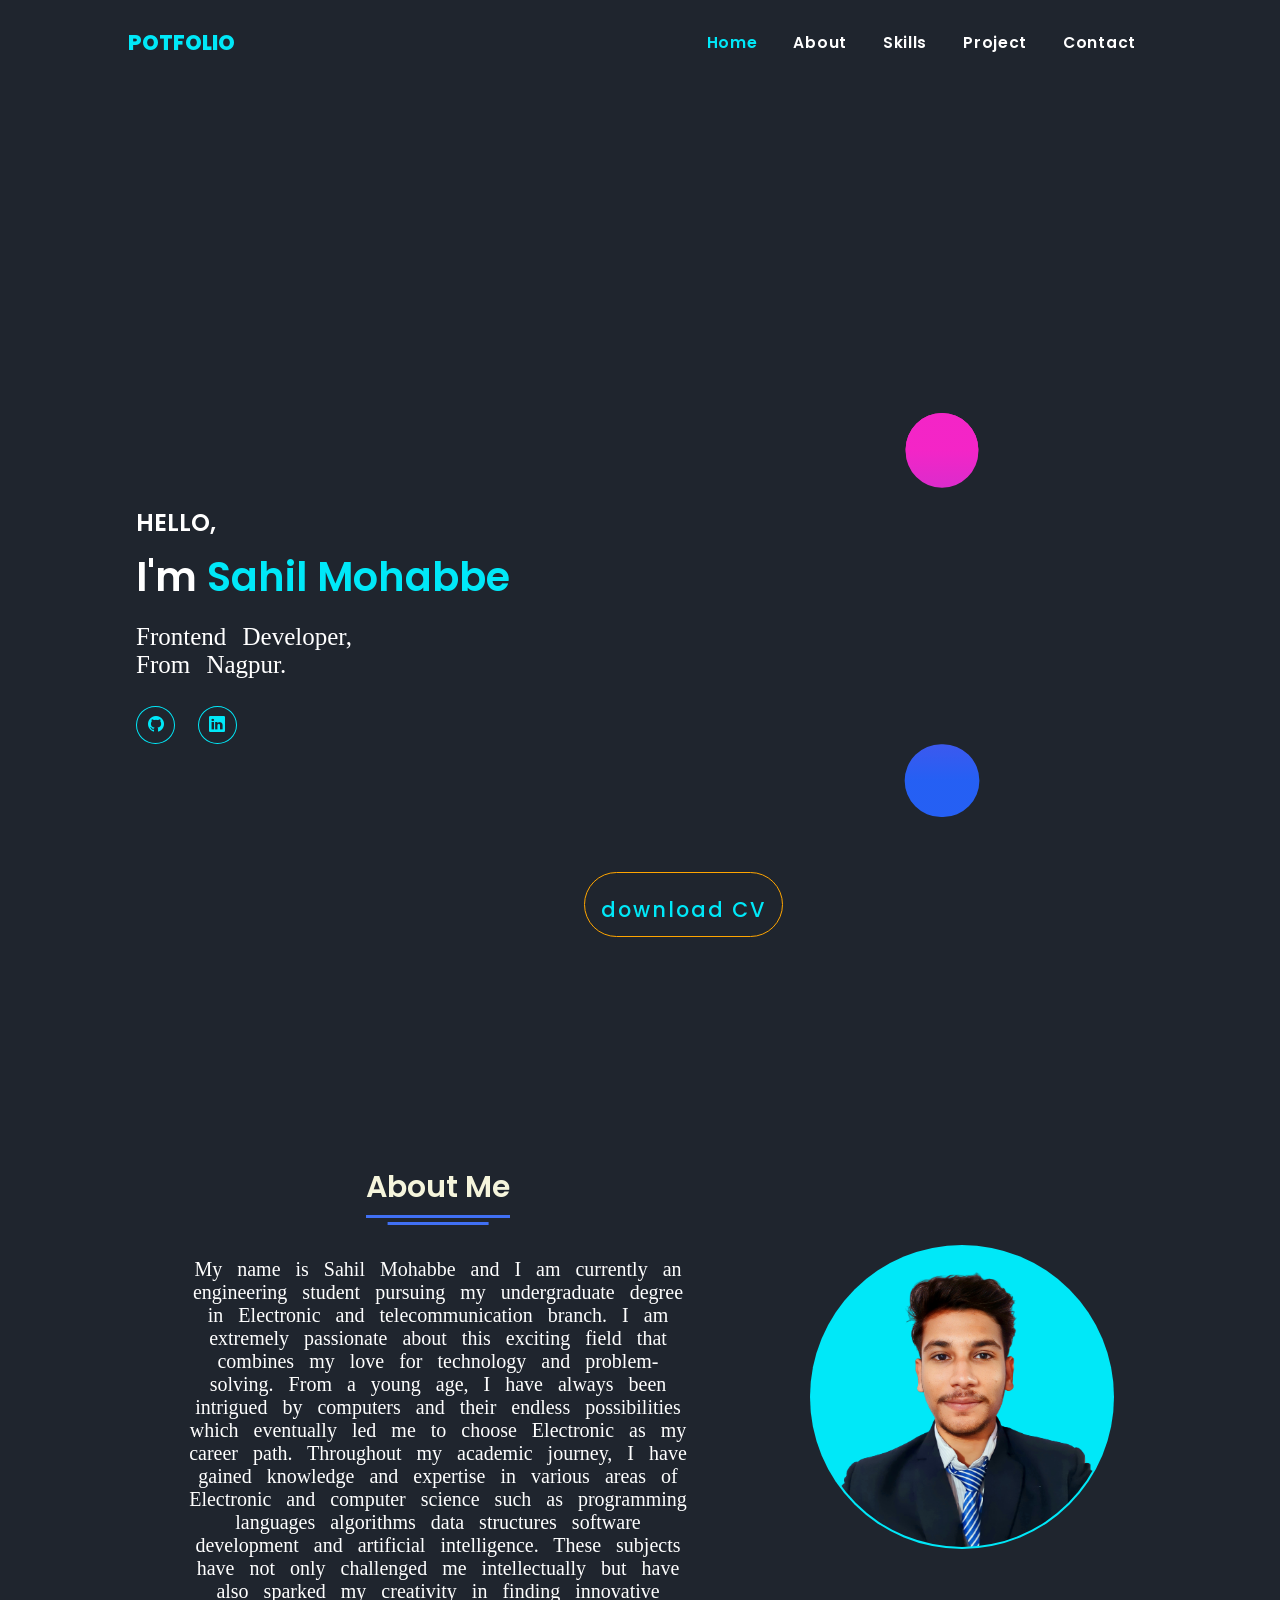
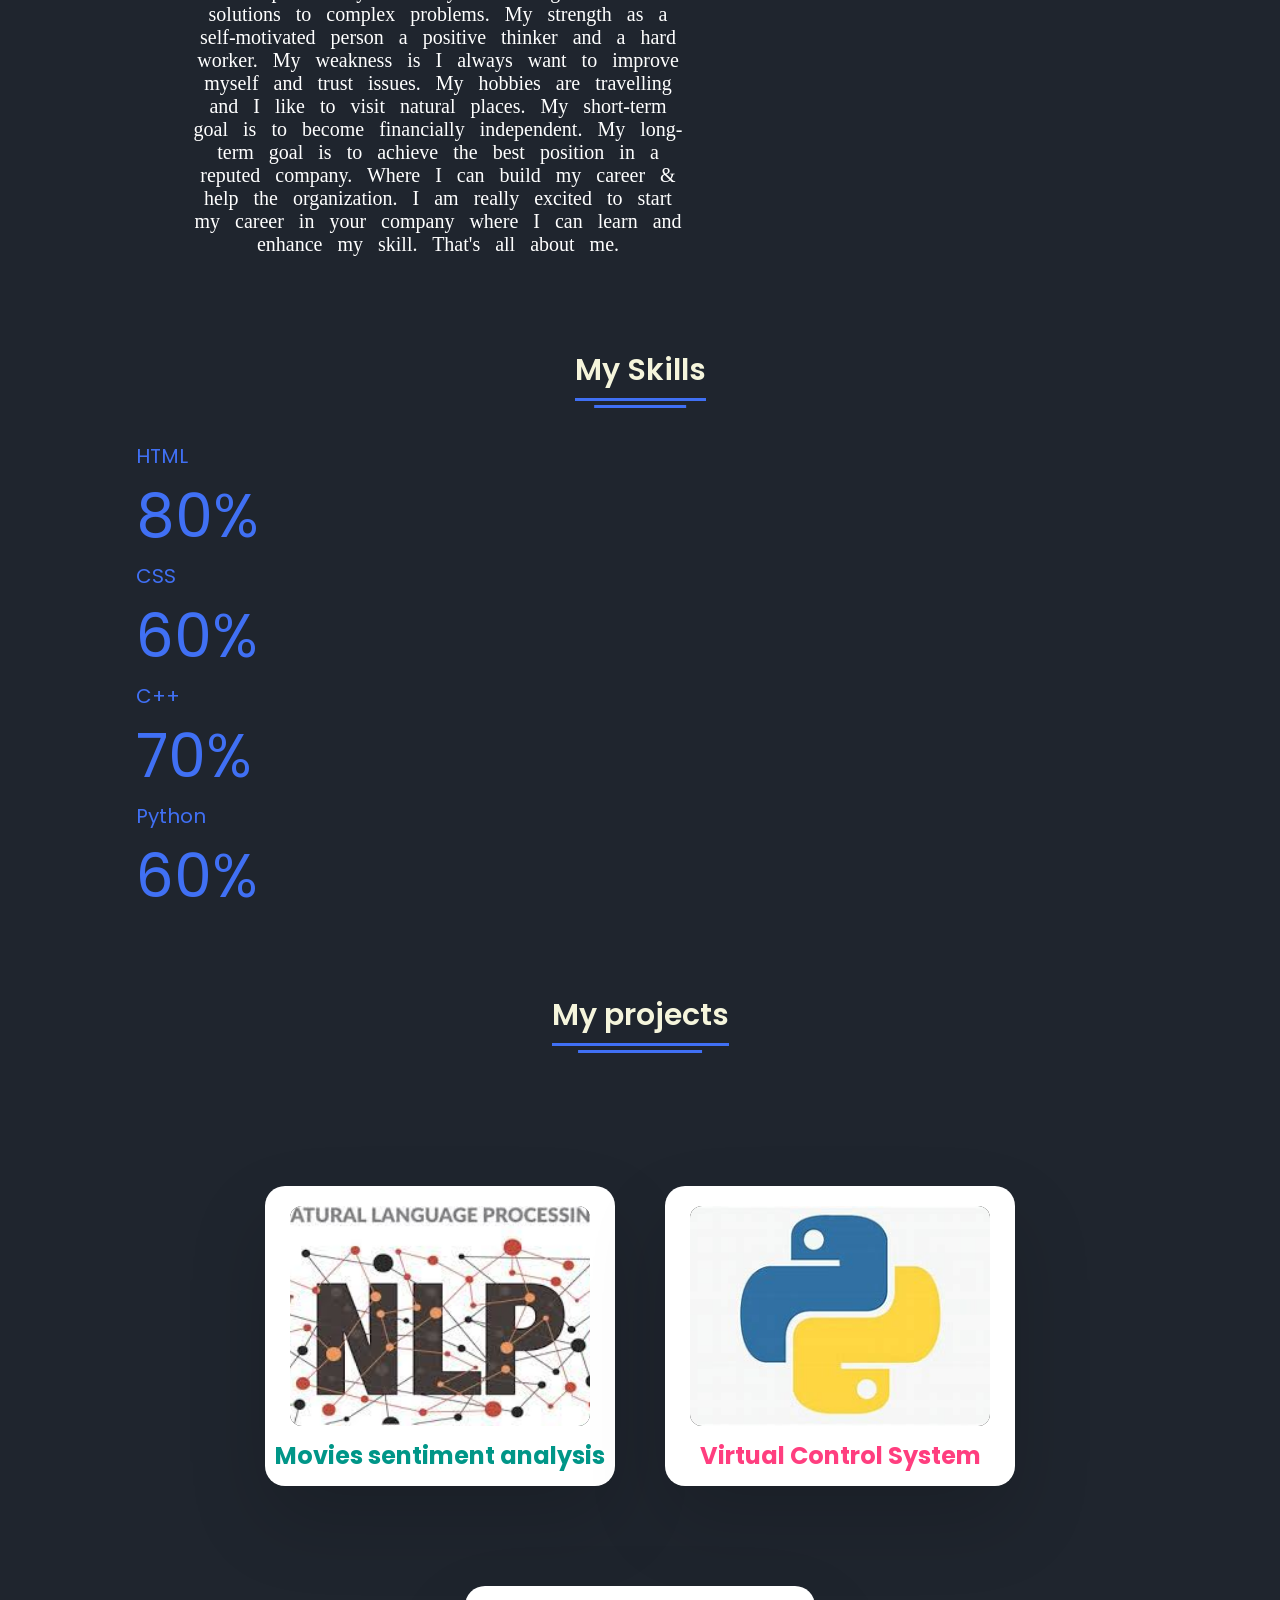
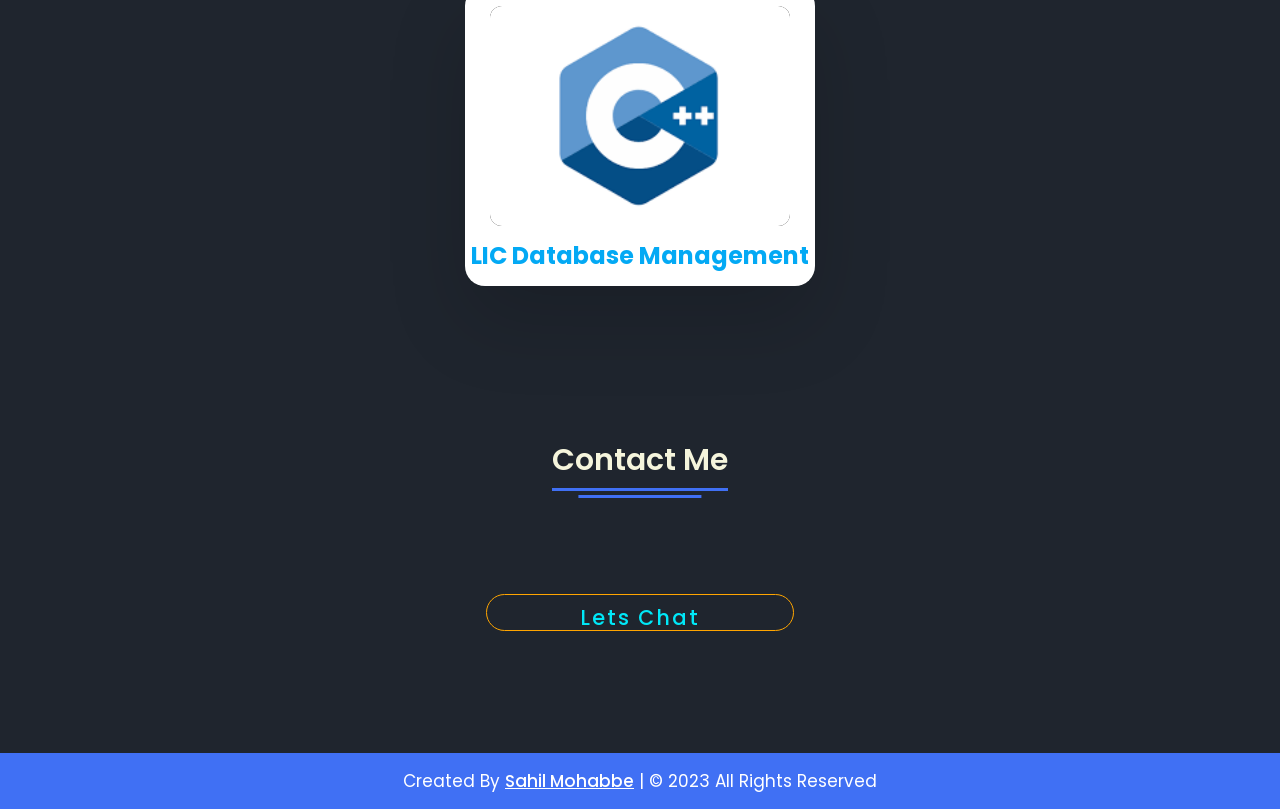
==== index.html @ a2e6f4e0 "Update index.html" ====
<!---Log-in-->
<!DOCTYPE html>
<html lang="en">

<head>
    <meta charset="UTF-8">
    <meta http-equiv="X-UA-Compatible" content="IE=edge">
    <meta name="viewport" content="width=device-width, initial-scale=1.0">
    <link rel="stylesheet" href="https://cdn.jsdelivr.net/npm/bootstrap-icons@1.10.5/font/bootstrap-icons.css">
    <title>Portfolio</title>
    <style>
	    :root{
        scroll-behavior: smooth;
        
      }
        * {
            margin: 0;
            padding: 0;
            
        }

        body {
            /* font-family: 'Josefin Sans', sans-serif; */
            font-family: 'Poppins', sans-serif;
            max-height: 100vh;
            background-color: #1F252E;
            
        }

        /*nav */
        header {
            padding: 1.7rem 1rem;
            background-color: #fff;
            display: flex;
            justify-content: space-between;
            max-width: 80%;
            margin: auto;
            align-items: center;
            background-color: transparent;
        }

        .logo {
            font-size: 1.3rem;
            font-weight: 800;
        }

        .logo a {
            color: #fff;
            text-decoration: none;
        }

        nav a {
            color: #fff;
            text-decoration: none;
            font-size: .97rem;
            font-weight: 600;
            letter-spacing: .7px;
            padding: 1rem;
            padding: 0.4rem 1rem;
        }

        nav a.active,
        nav a:hover {
            color: #00E8F8;
            border-radius: 1rem;
            transition: all.3s ease-in-out;
        }

        #click {
            display: none;
        }

        .menu i {
            color: #00E8F8;
        }

        .menu {
            display: none;
        }

        /* Nav */

        section {
            margin: 2rem 8.5rem;
            ;
        }

        .main {
            display: flex;
            flex-wrap: wrap;
            justify-content: space-between;
            align-items: center;
            margin: 5rem auto;
        }

        .main h1 {
            font-size: 2.5rem;
            font-weight: 600;
            color: #fff;
            /* animation: check 1s ease forwards;
            animation-delay: .1s; */
        }

        .main p {
            margin-top: 1rem;
            font-size: .98rem;
            color: #fff;
        }

        .social {
            display: flex;
            flex-wrap: wrap;
            gap: 1.4rem;
            margin-top: 1.7rem;
        }

        .social a {
            color: #00E8F8;
            font-size: 1rem;
            border: 1.6px solid #00E8F8;
            border-radius: 50%;
            padding: .35rem;
            text-align: center;
            width: 26px;
        }

        .social a:hover {
            color: #1F252E;
            background-color: #00E8F8;
            box-shadow: 0 0 20px #00E8F8;
            transition: all .3s ease-in-out;
        }

        .main h1 span:nth-child(1) {
            font-size: 1.5rem;
        }

        .main h1 span:nth-child(2) {
            color: #00E8F8;
        }

        .Animation {
          background: var(--bg);
	        color: var(--fg);
	        font: 1em/1.5 sans-serif;
	        height: 100vh;
	        display: grid;
	        place-items: center;
            

        }
        .pl {
	        display: block;
	        width: 25.25em;
	        height: 25.25em;
        }
        .pl__ring, .pl__ball {
	        animation: ring 4s ease-out infinite;
        }
        .pl__ball {
	          animation-name:ball;
        }

/* Dark theme  */
        @media (prefers-color-scheme: dark) {
	        :root {
		        --bg: hsl(var(--hue),10%,10%);
		        --fg: hsl(var(--hue),10%,90%);
	         }
        }

      /* Animation */
    @keyframes ring {
    	from {
		    stroke-dasharray: 0 257 0 0 1 0 0 258;
	    }
	    25% {
		    stroke-dasharray: 0 0 0 0 257 0 258 0;
	    }
	    50%, to {
		    stroke-dasharray: 0 0 0 0 0 515 0 0;
	    }
    }
      @keyframes ball {
	      from, 50% {
		    animation-timing-function: ease-in;
		    stroke-dashoffset: 1;
	    }
	    64% {
		    animation-timing-function: ease-in;
		    stroke-dashoffset: -109;
	  }
	    78% {
		    animation-timing-function: ease-in;
		    stroke-dashoffset: -145;
	  }
	   92% {
		    animation-timing-function: ease-in;
		    stroke-dashoffset: -157;
	  }
	    57%, 71%, 85%, 99%, to {
		    animation-timing-function: ease-out;
	  	  stroke-dashoffset: -163;
	    }
    }

        /* @keyframes check {
            0% {
                transform: translateY(-100px);
                opacity: 0;
            }

            100% {
                transform: translateY(0);
                opacity: 1;
            }
        } */
        .download{
           /* background-color: #00E8F8;*/
            padding: 16px;
            text-decoration: none;
            border:  orange 1px solid;
            border-radius: 35px;
            letter-spacing: 2px;
            color: rgb(200, 156, 156);
            position: absolute;
            margin: 10% 35%;
            overflow: hidden;
            transition: 0.5s;
        }
        .download a{
          font-size: 1.3rem;
          position: relative;
          top: 5px;
          display: inline-block;
          /*padding: 12px 25px;*/
          text-decoration: none;
          color: #00E8F8;
          /*background: var(--clr);*/
          /*color: linear-gradient(to right, red, orange);*/

          font-weight: 500;
        }
        .download a:hover{
           /* background-color: rgb(37, 94, 227);
            /*border:#8f3939 15px solid;
            border-radius: 35px;*/
            color: beige;
        }

        @media only screen and (max-width:480px) {
            .menu {
                display: block;
                font-size: 1.5rem;
                font-weight: bold;
                color: #244D61;
            }

            header {
                padding: 0.7rem 1rem;
                align-items: center;
                max-width: 100%;
            }

            nav {
                position: absolute;
                display: grid;
                top: 75px;
                text-align: center;
                background-color: #1F252E;
                left: -100%;
                z-index: 1;
                width: 100%;
            }

            #click:checked~nav {
                left: 0%;
                transition: all 0.3s ease;
            }

            section {
                margin: 1rem 1.5rem;
            }


        }

        /*About*/
    
           body {
            /* font-family: 'Josefin Sans', sans-serif; */
              font-family: 'Poppins', sans-serif;
             max-height: 100vh;
             background-color: #1F252E;
         }
           h1 {
            font-size: 2.5rem;
            font-weight: 600;
            color: #fff;
            /* animation: check 1s ease forwards;
            animation-delay: .1s; */
        }
       p {
            margin-top: 1rem;
            font-size: 20px;
            font-family: Georgia, 'Times New Roman', Times, serif;
            color: #fff;
            word-spacing: 10px;
            
        }
    #about .container{
        display: flex;
        flex-wrap: wrap;
        justify-content:space-around;
        /*align-items: center;*/
        margin: rem auto;
        flex-direction: row;
    }
    #about .rightcontainer{
      margin-top: 100px;
      
      /*width: 650px;
      height: 520px;*/
      align-items: center;
      justify-content: center;

    }
    #about .images {
            height: 300px;
            width: 300px;
            border-radius: 210px;
            /*border: 10px solid rgb(182, 208, 216); background: linear-gradient(*/
            background:#00E8F8;
            padding: 2px;
            align-items: center;
            justify-content: center;
            margin-left: 40px;

        }
        #about .images img {
            height: 100%;
            width: 100%;
            object-fit: cover;
            border-radius: 50%;
           /* filter:drop-shadow(10px 10px 20px grey);/*/

        }
        #about .leftcontainer{
        width: 50%;
        margin: 20px;
        justify-content:center;
        align-items: center;
        text-align: center;
        
        
        
      }
    
      

        
      
      /*for title headings*/
      section .title{
        display: flex;
         justify-content: center;
        margin-bottom: 40px;
      }
    section .title h1{
      color: #0E2431;
      font-size: 30px;
      font-weight: 600;
      position: relative;
      padding-bottom: 8px;
      color: beige;
  }
    section .title h1::before,
      section .title h1::after{
        content: '';
        position: absolute;
        height: 3px;
        width: 100%;
        background: #4070f4;
        left: 0;
       bottom: 0;
}
    section .title h1::after{
        bottom: -7px;
        width: 70%;
        left: 50%;
        transform: translateX(-50%);
}
    .skills{
        background: #1F252E;
    }
    .skills .content{
      padding: 40px 0;
      }
    .skills .skills-details{
      display: flex;
      justify-content: space-between;
      align-items: center;
    }
    .skills-details .text{
      width: 50%;
  }
    .skills-details p{
      color: #0E2431;
      text-align: justify;
    }
    .skills .skills-details .experience{
      display: flex;
      align-items: center;
      margin: 0 10px;
    }
    .skills-details .experience .num{
      color: #0E2431;
      font-size: 80px;
    }
    .skills-details .experience .exp{
      color: #0E2431;
      margin-left: 20px;
      font-size: 18px;
      font-weight: 500;
      margin: 0 6px;
    }
    .skills-details .boxes{
      width: 45%;
      display: flex;
      flex-wrap: wrap;
      justify-content: space-between;
  }
    .skills-details .box{
      /*width: calc(100% / 2 - 20px);
      margin: 20px 0;*/
    }
    .skills-details .boxes .topic{
      font-size: 20px;
      color: #4070f4;
  }
    .skills-details .boxes .per{
      font-size: 60px;
      color: #4070f4;
    }
    .skills .boxe{
        width: 150px;
       height: 150px;
       background-color: aqua;
       border: solid;
    /*border-radius: 50%;*/
    }
/*projects*/
/* Projects*/

    .projects .container {
      position: relative;
      display: flex;
      justify-content: center;
      align-items: center;
      flex-wrap: wrap;
      gap: 100px 50px;
      padding: 100px 50px;
  }

    .projects .container .card {
      position: relative;
      display: flex;
      justify-content: center;
      align-items: flex-start;
      width: 350px;
      max-width: 100%;
      height: 300px;
      background: white;
      border-radius: 20px;
      transition: 0.5s;
      box-shadow: 0 35px 80px rgba(0, 0, 0, 0.15);
}

    .projects .container .card:hover {
       height: 400px;
}

    .projects .container .card .img-box {
      position: absolute;
      top: 20px;
      width: 300px;
      height: 220px;
      background: #000000;
      border-radius: 12px;
      overflow: hidden;
      transition: 0.5s;
  }

    .projects .container .card:hover .img-box {
        top: -100px;
        scale: 0.75;
         box-shadow: 0 15px 45px rgba(0, 0, 0, 0.2);
    }

    .projects .container .card .img-box img {
      position: absolute;
      top: 0;
      left: 0;
      width: 100%;
      height: 100%;
      object-fit: cover;
  }

    .projects .container .card .content {
      position: absolute;
      top: 252px;
      width: 100%;
      height: 35px;
      padding: 0 30px;
      text-align: center;
      overflow: hidden;
      transition: 0.5s;
    }

    .projects .container .card:hover .content {
      top: 130px;
      height: 250px;
    }

    .projects .container .card .content h2 {
      font-size: 1.5rem;
      font-weight: 700;
      color: var(--clr);
    }

    .projects .container .card .content p {
      color: #333;
    }

    .projects .container .card .content a {
      position: relative;
      top: 15px;
      display: inline-block;
      padding: 12px 25px;
      text-decoration: none;
      background: var(--clr);
      color: white;
      font-weight: 500;
      }

    .projects .container .card .content a:hover {
      opacity: 0.8;
      background-color: #000000;
      color: aqua;
      }

    @media (max-width: 480px) {
      .projects .container .card {
        width: 230px;
        border-radius: 15px;
        }

    .projects .container .card .img-box {
        width: 185px;
        border-radius: 10px;
    }

    .projects .container .card .content p {
        font-size: 0.8rem;
    }

    .projects .container .card .content a {
        font-size: 0.9rem;
    }
}
/*contact*/
    .contact .content {
      margin: 0 auto;
     padding: 20px 0;
  
    }
    .chat{
           padding: 2px;
            text-decoration: none;
            border:  orange 1px solid;
            border-radius: 45px;
            letter-spacing: 2px;
            color: rgb(200, 156, 156);
            position: relative;
            margin: 10% 35%;
            overflow: hidden;
            transition: 0.5s;
          }
          .chat a{
          font-size: 1.3rem;
          position: relative;
          top: 5px;
          display: inline-block;
          /*padding: 12px 25px;*/
          text-decoration: none;
          color: #00E8F8;
          /*background: var(--clr);*/
          /*color: linear-gradient(to right, red, orange);*/

          font-weight: 500;
        }
        .chat a:hover{
           /* background-color: rgb(37, 94, 227);
            /*border:#8f3939 15px solid;
            border-radius: 35px;*/
            color: beige;
        }
    .contact {
       width: 80%;
       text-align: center;
       margin: auto;
  
      }
/*footer*/
    footer{
      background: #4070f4;
      padding: 15px 0;
      text-align: center;
      font-family: 'Poppins', sans-serif;
      }
    footer  span{
     font-size: 17px;
     font-weight: 400;
     color: #fff;
      }
    footer  span a{
      font-weight: 500;
      color: #FFF;
      }
    footer  span a:hover{
      text-decoration: underline;
      }


    </style>
</head>

<body>
    <header>
        <div class="logo">
           <span style="color:#00E8F8;">POTFOLIO</span>
        </div>
        <input type="checkbox" id="click">
        <label for="click" class="mainicon">
            <div class="menu">
                <i class="bi bi-list"></i>
            </div>
        </label>
        <nav>
            <a href="#" class="active">Home</a>
            <a href="#about">About</a>
            <a href="#skills">Skills</a>
            <a href="#projects">Project</a>
            <a href="#contact">Contact</a>
        </nav>
    </header>


    <section>
        <div class="main">
            <div class="detail"><!---Sarah -->
                <h1><span>HELLO, </span> <br> I'm <span style="color:#00E8F8;">Sahil Mohabbe</span></h1>
                <p style="font-size: 25px;">Frontend Developer, <br>From Nagpur. </p>
                <div class="social">
                    <a href="https://github.com/sahilmohabbe"><i class="bi bi-github"></i></a>
                   <!--<a href="#"><i class="bi bi-instagram"></i></a>-->
                    <a href="https://www.linkedin.com/in/sahil-mohabbe-14bb74271"><i class="bi bi-linkedin"></i></a>
                    <!--<a href="#"><i class="bi bi-facebook"></i></a>-->
                </div>
                <div class="download">
                    <a href="CV.pdf">download CV</a>
                </div>
            </div>
            <div class="Animation">
              <svg class="pl" viewBox="0 0 200 200" width="200" height="200" xmlns="http://www.w3.org/2000/svg">
                <defs>
                  <linearGradient id="pl-grad1" x1="1" y1="0.5" x2="0" y2="0.5">
                    <stop offset="0%" stop-color="hsl(313,90%,55%)" />
                    <stop offset="100%" stop-color="hsl(223,90%,55%)" />
                  </linearGradient>
                  <linearGradient id="pl-grad2" x1="0" y1="0" x2="0" y2="1">
                    <stop offset="0%" stop-color="hsl(313,90%,55%)" />
                    <stop offset="100%" stop-color="hsl(223,90%,55%)" />
                  </linearGradient>
                </defs>
                <circle class="pl__ring" cx="100" cy="100" r="82" fill="none" stroke="url(#pl-grad1)" stroke-width="36" stroke-dasharray="0 257 1 257" stroke-dashoffset="0.01" stroke-linecap="round" transform="rotate(-90,100,100)" />
                <line class="pl__ball" stroke="url(#pl-grad2)" x1="100" y1="18" x2="100.01" y2="182" stroke-width="36" stroke-dasharray="1 165" stroke-linecap="round" />
              </svg>
            </div>
        </div>
    </section>
    <section>
        <div id="about">
            <div class="container">
              <div class="leftcontainer">
                <div class="title"><h1> About Me</h1></div>
                <p>
                  My name is <span> Sahil Mohabbe </span>  and I am currently an engineering student pursuing my undergraduate degree in Electronic and telecommunication branch. I am extremely passionate about this exciting field that combines my love for technology and problem-solving. From a young age, I have always been intrigued by computers and their endless possibilities which eventually led me to choose Electronic as my career path.
                Throughout my academic journey, I have gained knowledge and expertise in various areas of Electronic and computer science such as programming languages algorithms data structures software development and artificial intelligence.
                These subjects have not only challenged me intellectually but have also sparked my creativity in finding innovative solutions to complex problems. My strength as a self-motivated person a positive thinker and a hard worker. My weakness is I always want to improve myself and trust issues. My hobbies are travelling and I like to visit natural places. My short-term goal is to become financially independent. My long-term goal is to achieve the best position in a reputed company. Where I can build my career & help the organization. I am really excited to start my career in your company where I can learn and enhance my skill. That's all about me.
                </p>
          
              </div>
              <div class="rightcontainer">
                <div class="images">
                  <img src="photo.png" alt="" width="100%">
                </div>
              </div>
            </div>
          </div>
        
    </section>
    <!--Skills-->
    <section class="skills" id="skills">
        <div class="content">
          <div class="title"><h1>My Skills</h1></div>
          <div class="skills-details">
            <div class="text">
              <div class="topic"></div>
              
              
            <div class="boxes">
              <div class="box">
                <div class="topic">HTML</div>
                <div class="per">80%</div>
              </div>
              <div class="box">
                <div class="topic">CSS</div>
                <div class="per">60%</div>
              </div>
              <div class="box">
                <div class="topic">C++</div>
                <div class="per">70%</div>
              </div>
              <div class="box">
                <div class="topic">Python</div>
                <div class="per">60%</div>
              </div>
            </div>
          </div>
        </div>
      </section>
      <!--projects-->
      <section class="projects" id="projects">
        <div class="content">
          <div class="title"><h1>My projects</h1></div>
          <div class="container">
            <div class="card" style="--clr: #009688">
                <div class="img-box">
                    <img
                        src="[data-uri]">
                </div>
                <div class="content">
                    <h2>Movies sentiment analysis</h2>
                    <p> The project is Movies Reviews Sentiment Analysis which classifies the given review about the movie as a positive review or a negative review.
                   </p>
                    <a href="https://github.com/sahilmohabbe/Movies-sentiment-analysis">Read More</a>
                </div>
            </div>
            <div class="card" style="--clr: #FF3E7F">
                <div class="img-box">
                    <img
                        src="[data-uri]">
                </div>
                <div class="content">
                    <h2>Virtual Control System Using OpenCV</h2>
                    <p>Virtual Control System Technology Using OpenCV is a virtual control
                      system using this you can use your hand movements as commands. 
                    </p>
                    <a href="https://github.com/sahilmohabbe/Virtual-Control-System-Using-OpenCV">Read More</a>
                </div>
            </div>
            <div class="card" style="--clr: #03A9F4">
                <div class="img-box">
                    <img
                        src="[data-uri]">
                </div>
                <div class="content">
                    <h2>LIC Database Management</h2>
                    <p>
                        LIC database management includes CRUD operation
                    </p>
                    <a href="">Read More</a>
                </div>
            </div>
        </div>
            
        </div>
    </section>
    <!--contact-->
    <section class="contact" id="contact">
        <div class="content">
          <div class="title"><h1>Contact Me</h1>
            
            </div>
            <div class="chat">
                <a href="https://www.linkedin.com/in/sahil-mohabbe-14bb74271">Lets Chat</a>
            </div>
          
              
            
          
        </div>
      </section>

      <footer>
        
        <span>Created By <a href="#">Sahil Mohabbe</a> | &#169; 2023 All Rights Reserved</span>
      
    </footer>
      

</body>
<style>
    @import url('https://fonts.googleapis.com/css2?family=Poppins:wght@100;200;300;400;500;600;700;800&display=swap');
</style>
<!-- <style>
    @import url('https://fonts.googleapis.com/css2?family=Josefin+Sans:wght@100;200;300;400;500;600;700&display=swap');
  </style> -->

</html>
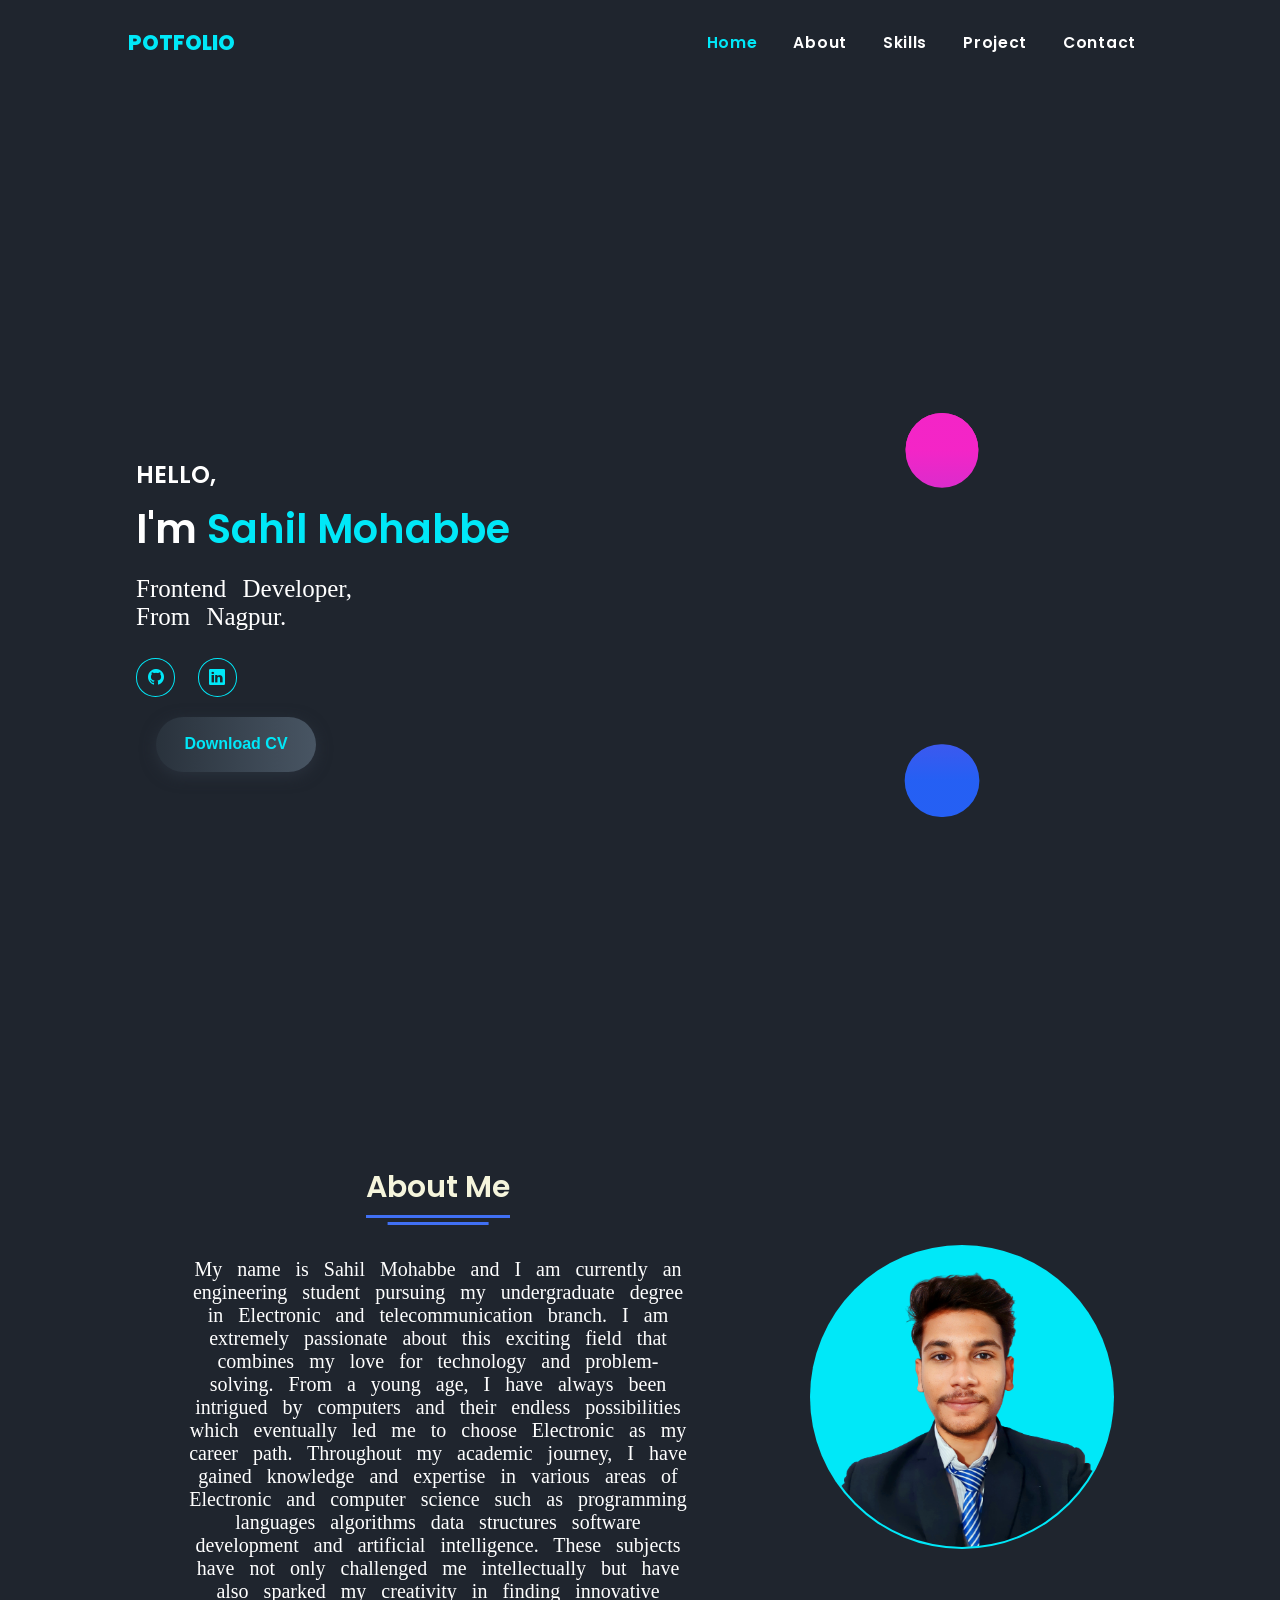
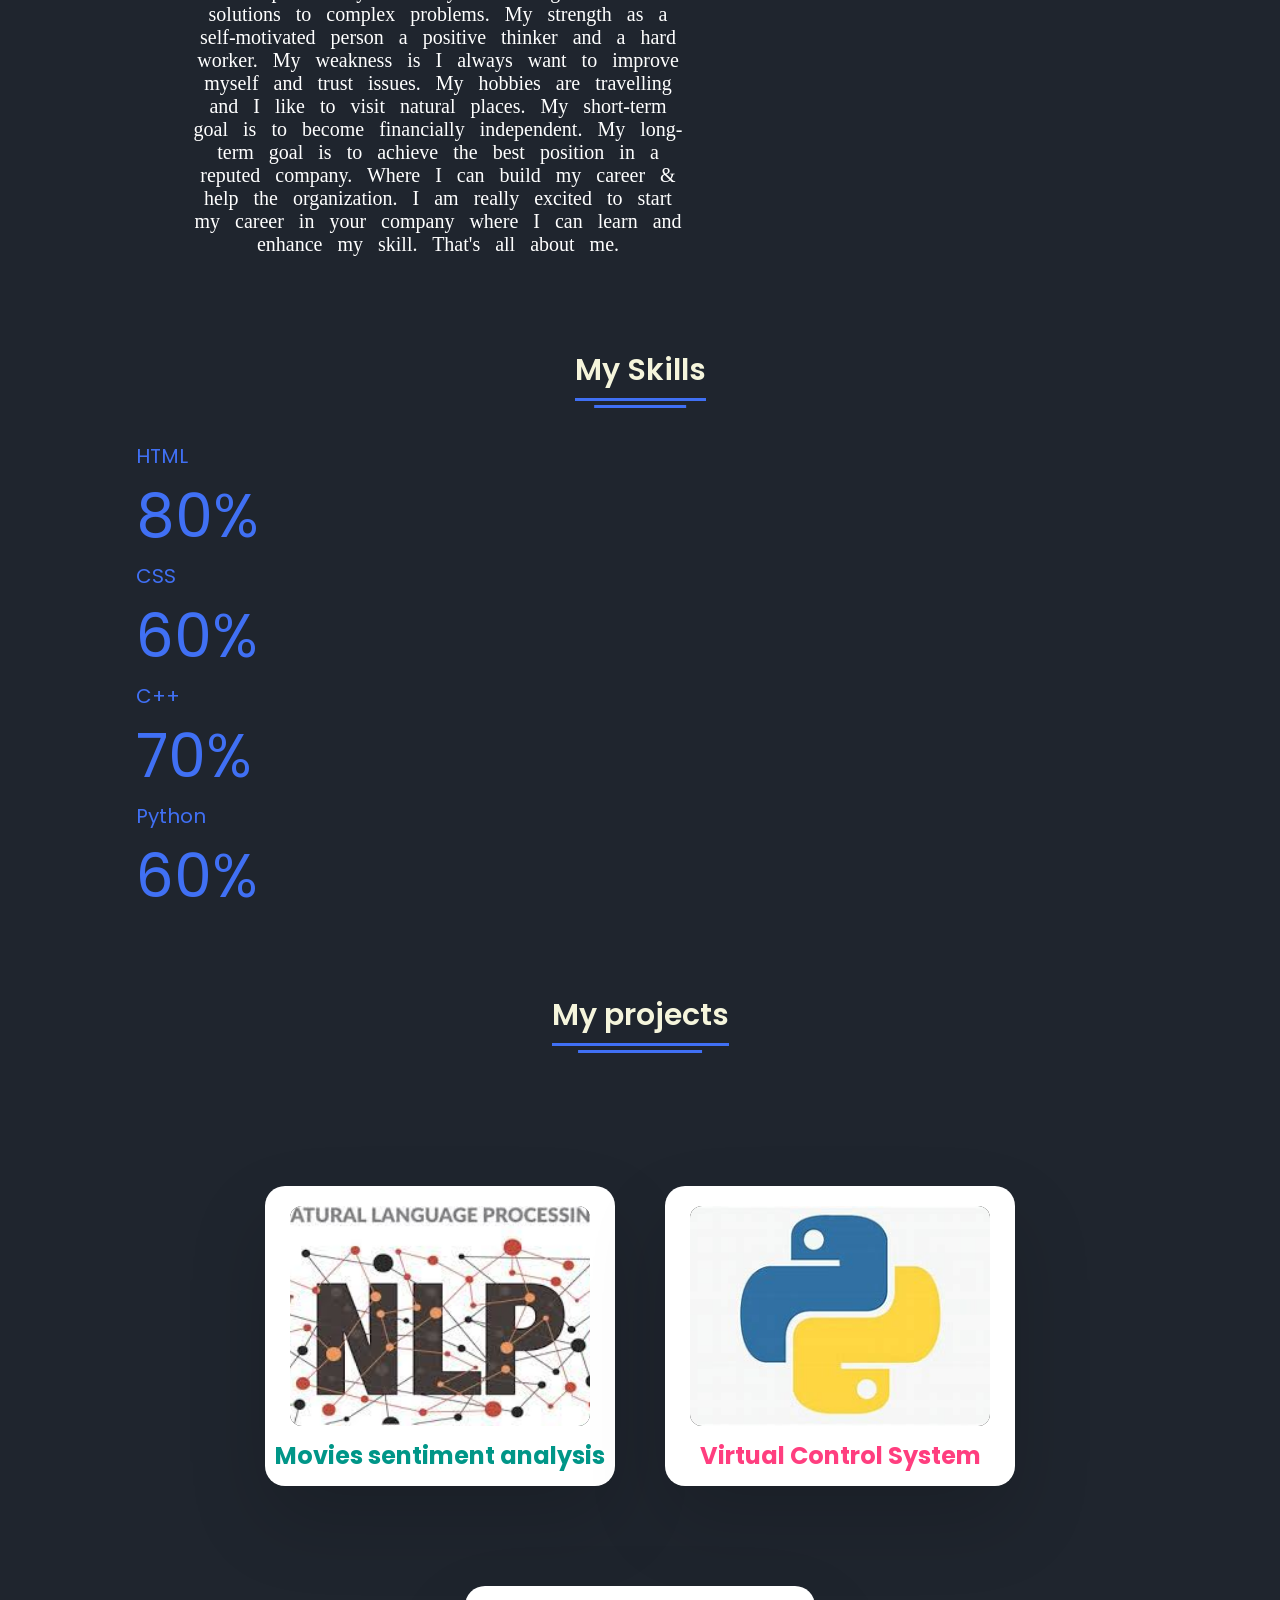
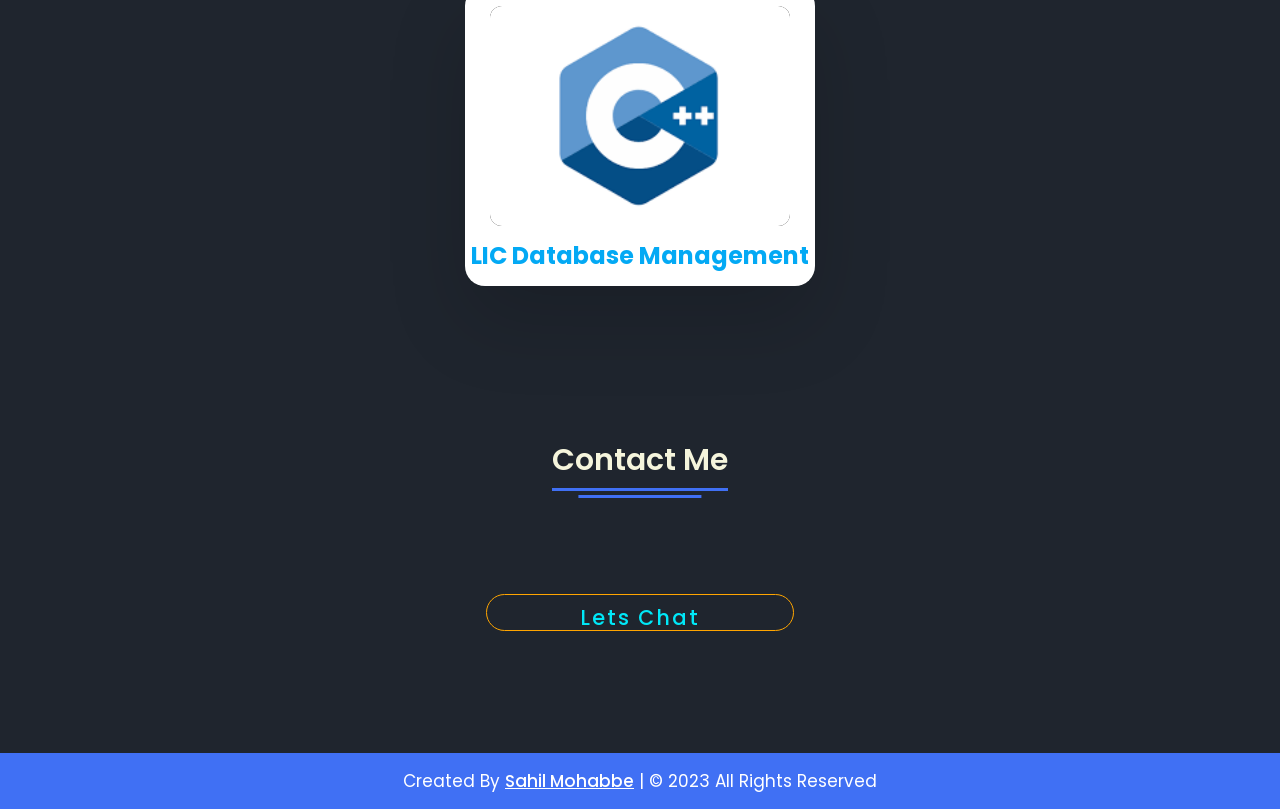
==== commit d7dbeb1d: "Update index.html" ====
--- a/index.html
+++ b/index.html
@@ -215,37 +215,45 @@
                 opacity: 1;
             }
         } */
-        .download{
-           /* background-color: #00E8F8;*/
-            padding: 16px;
-            text-decoration: none;
-            border:  orange 1px solid;
-            border-radius: 35px;
-            letter-spacing: 2px;
-            color: rgb(200, 156, 156);
-            position: absolute;
-            margin: 10% 35%;
-            overflow: hidden;
-            transition: 0.5s;
-        }
-        .download a{
-          font-size: 1.3rem;
-          position: relative;
-          top: 5px;
-          display: inline-block;
-          /*padding: 12px 25px;*/
-          text-decoration: none;
-          color: #00E8F8;
-          /*background: var(--clr);*/
-          /*color: linear-gradient(to right, red, orange);*/
-
-          font-weight: 500;
-        }
-        .download a:hover{
-           /* background-color: rgb(37, 94, 227);
-            /*border:#8f3939 15px solid;
-            border-radius: 35px;*/
-            color: beige;
+.bn632-hover {
+                  width: 160px;
+                  font-size: 16px;
+                    font-weight: 600;
+                  color: #00E8F8;
+                  cursor: pointer;
+                  margin: 20px;
+                  height: 55px;
+                  text-align:center;
+                  border: none;
+                  background-size: 300% 100%;
+                  border-radius: 50px;
+                  moz-transition: all .4s ease-in-out;
+                  -o-transition: all .4s ease-in-out;
+                  -webkit-transition: all .4s ease-in-out;
+                  transition: all .4s ease-in-out;
+                }
+
+                  .bn632-hover:hover {
+                    background-position: 100% 0;
+                    moz-transition: all .4s ease-in-out;
+                    -o-transition: all .4s ease-in-out;
+                    -webkit-transition: all .4s ease-in-out;
+                    transition: all .4s ease-in-out;
+        }
+
+        .bn632-hover:focus {
+          outline: none;
+        }
+
+        .bn632-hover.bn25 {
+          background-image: linear-gradient(
+            to right,
+            #29323c,
+            #485563,
+            #2b5876,
+            #4e4376
+          );
+          box-shadow: 0 4px 15px 0 rgba(45, 54, 65, 0.75);
         }
 
         @media only screen and (max-width:480px) {
@@ -668,7 +676,8 @@
                     <!--<a href="#"><i class="bi bi-facebook"></i></a>-->
                 </div>
                 <div class="download">
-                    <a href="CV.pdf">download CV</a>
+                  <a href="CV.pdf"><button class="bn632-hover bn25">Download CV</button></a>
+
                 </div>
             </div>
             <div class="Animation">
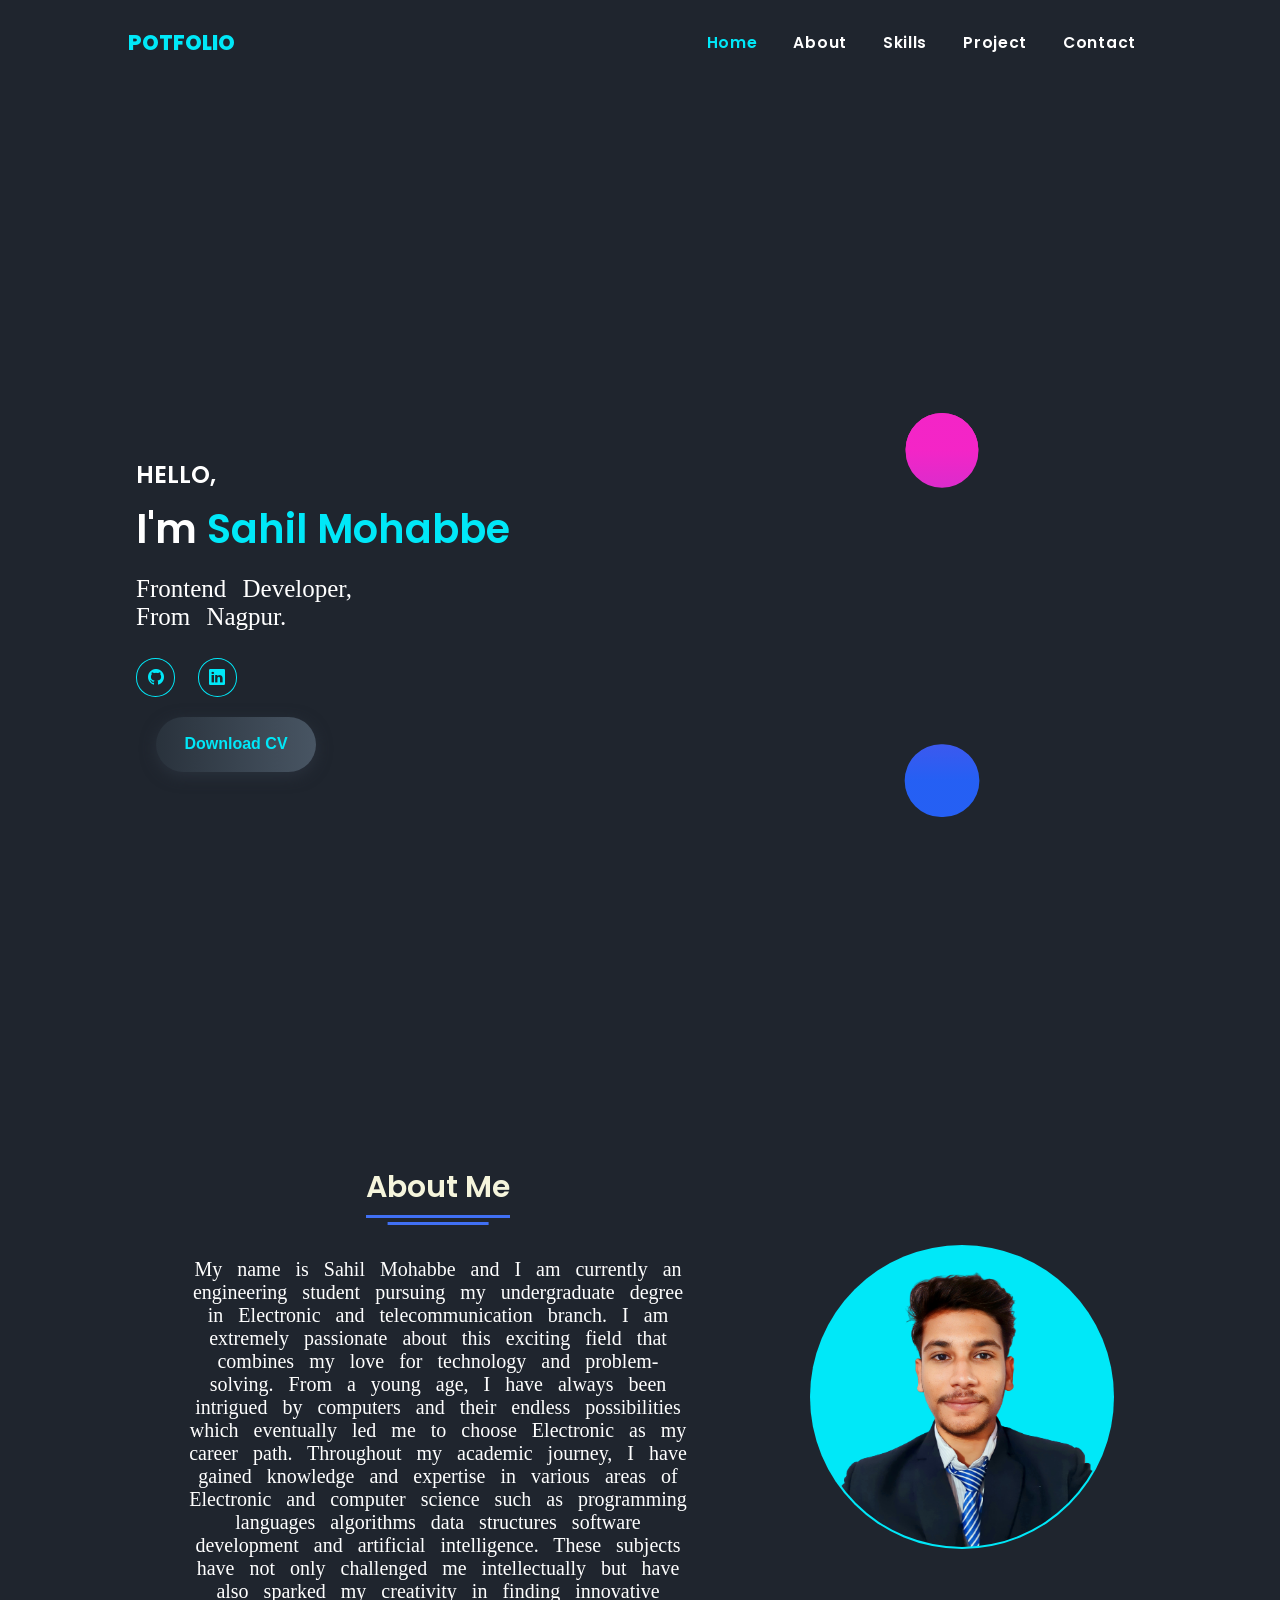
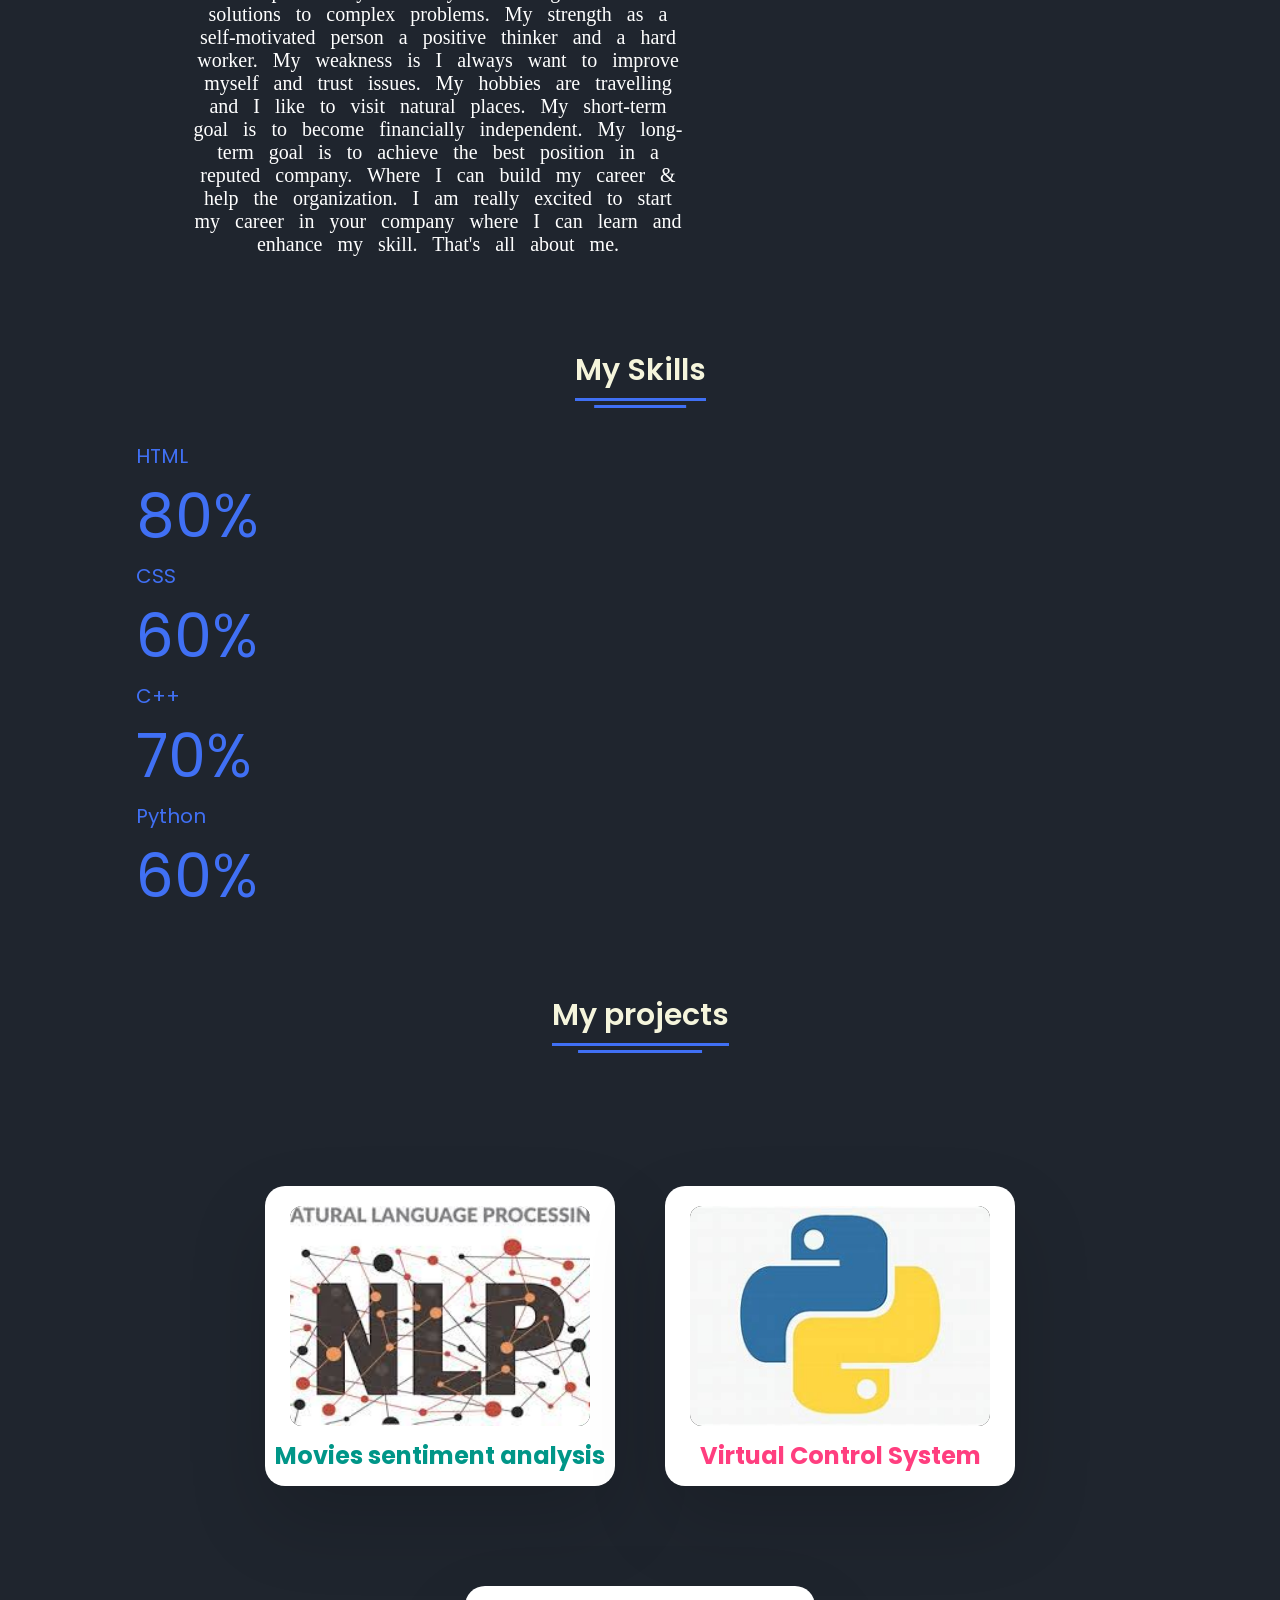
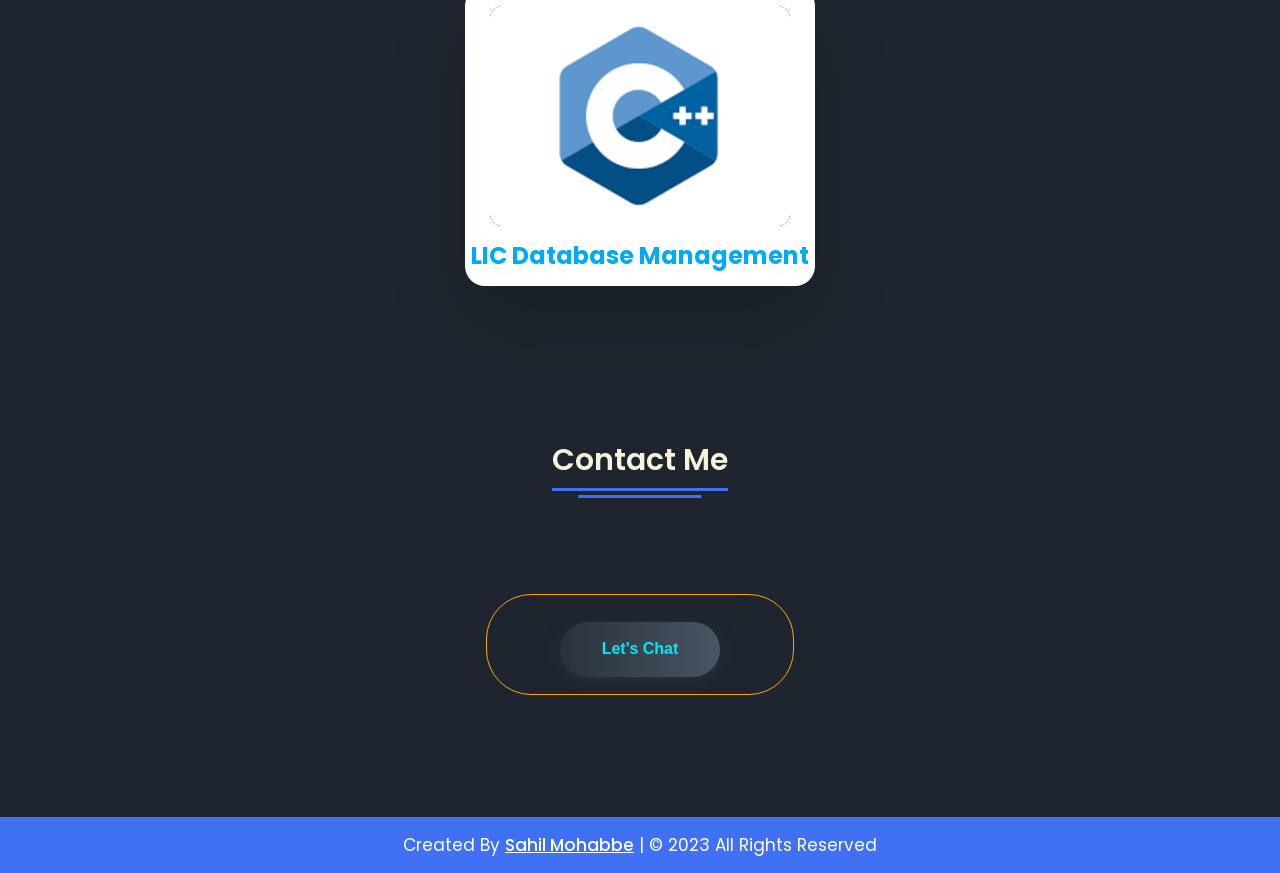
==== commit 5632370d: "Update index.html" ====
--- a/index.html
+++ b/index.html
@@ -803,7 +803,7 @@
             
             </div>
             <div class="chat">
-                <a href="https://www.linkedin.com/in/sahil-mohabbe-14bb74271">Lets Chat</a>
+               <a href="https://www.linkedin.com/in/sahil-mohabbe-14bb74271"><button class="bn632-hover bn25">Let's Chat</button></a>
             </div>
           
               
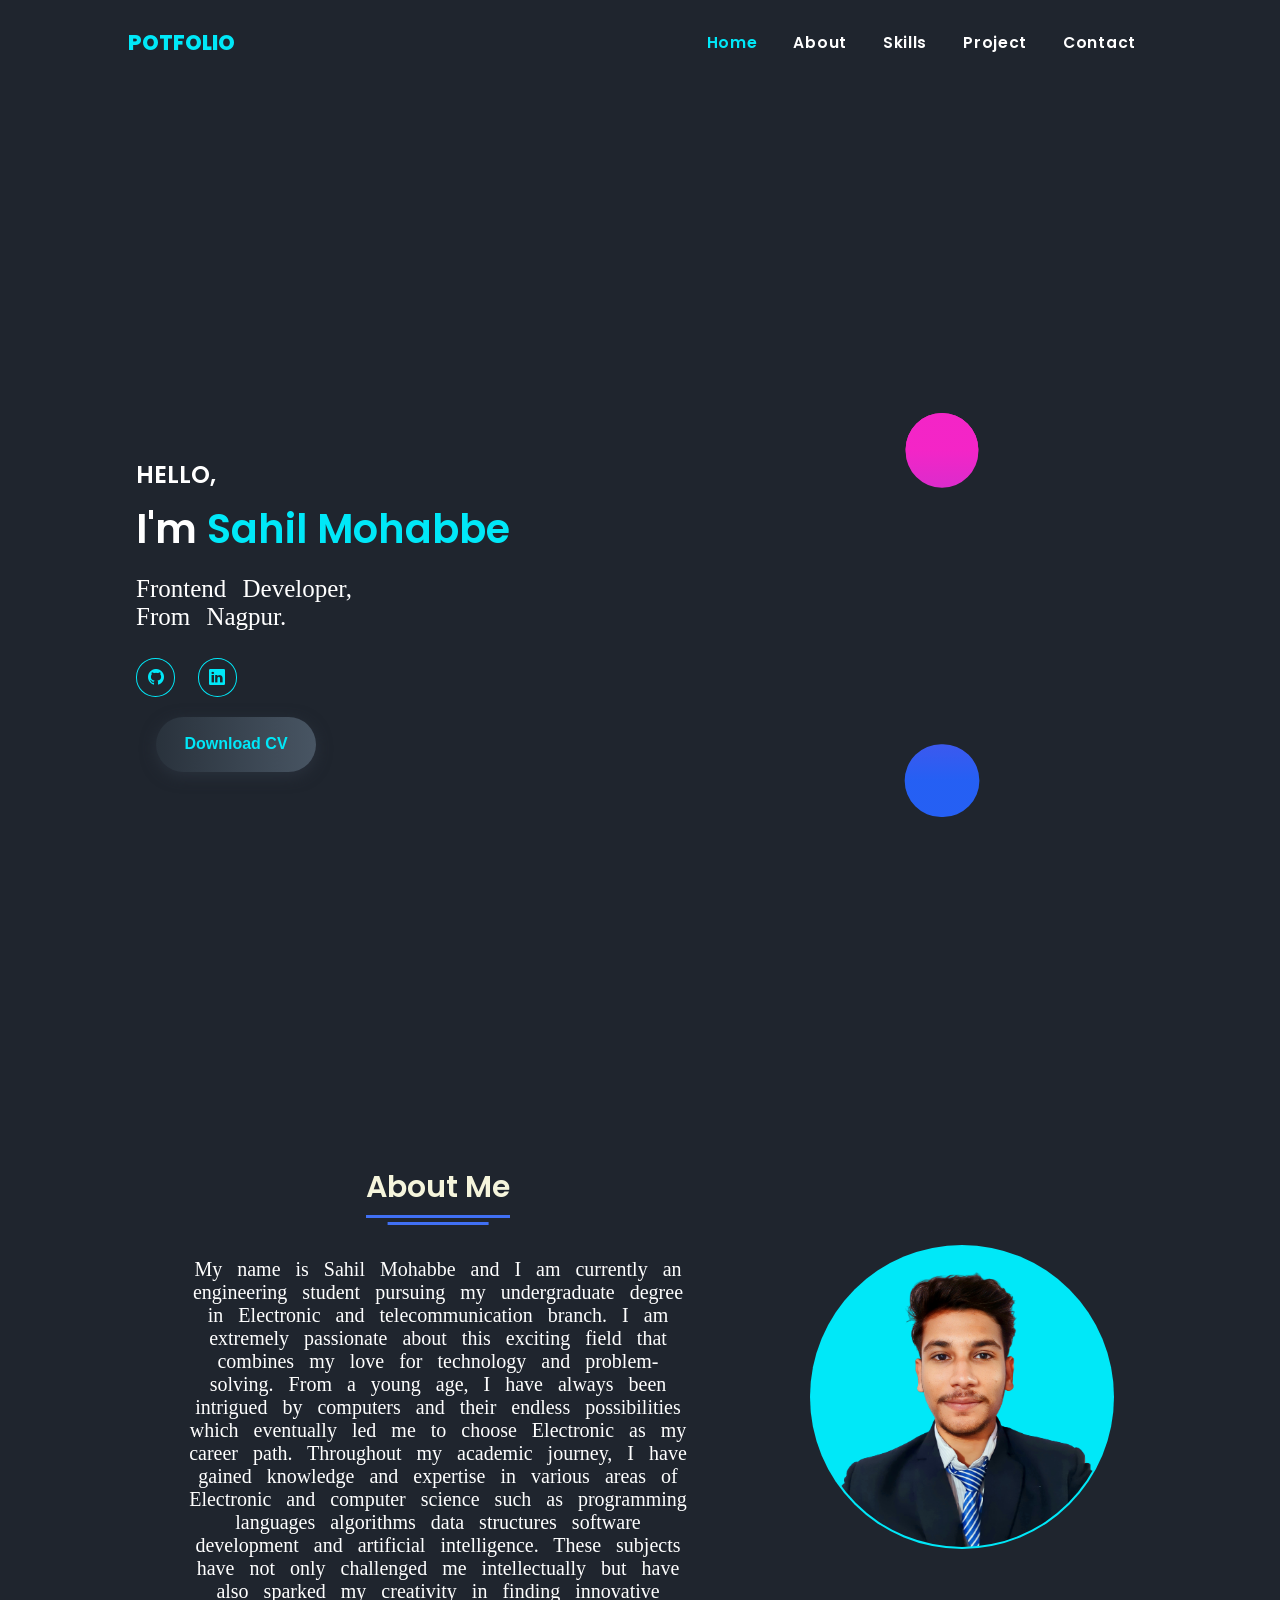
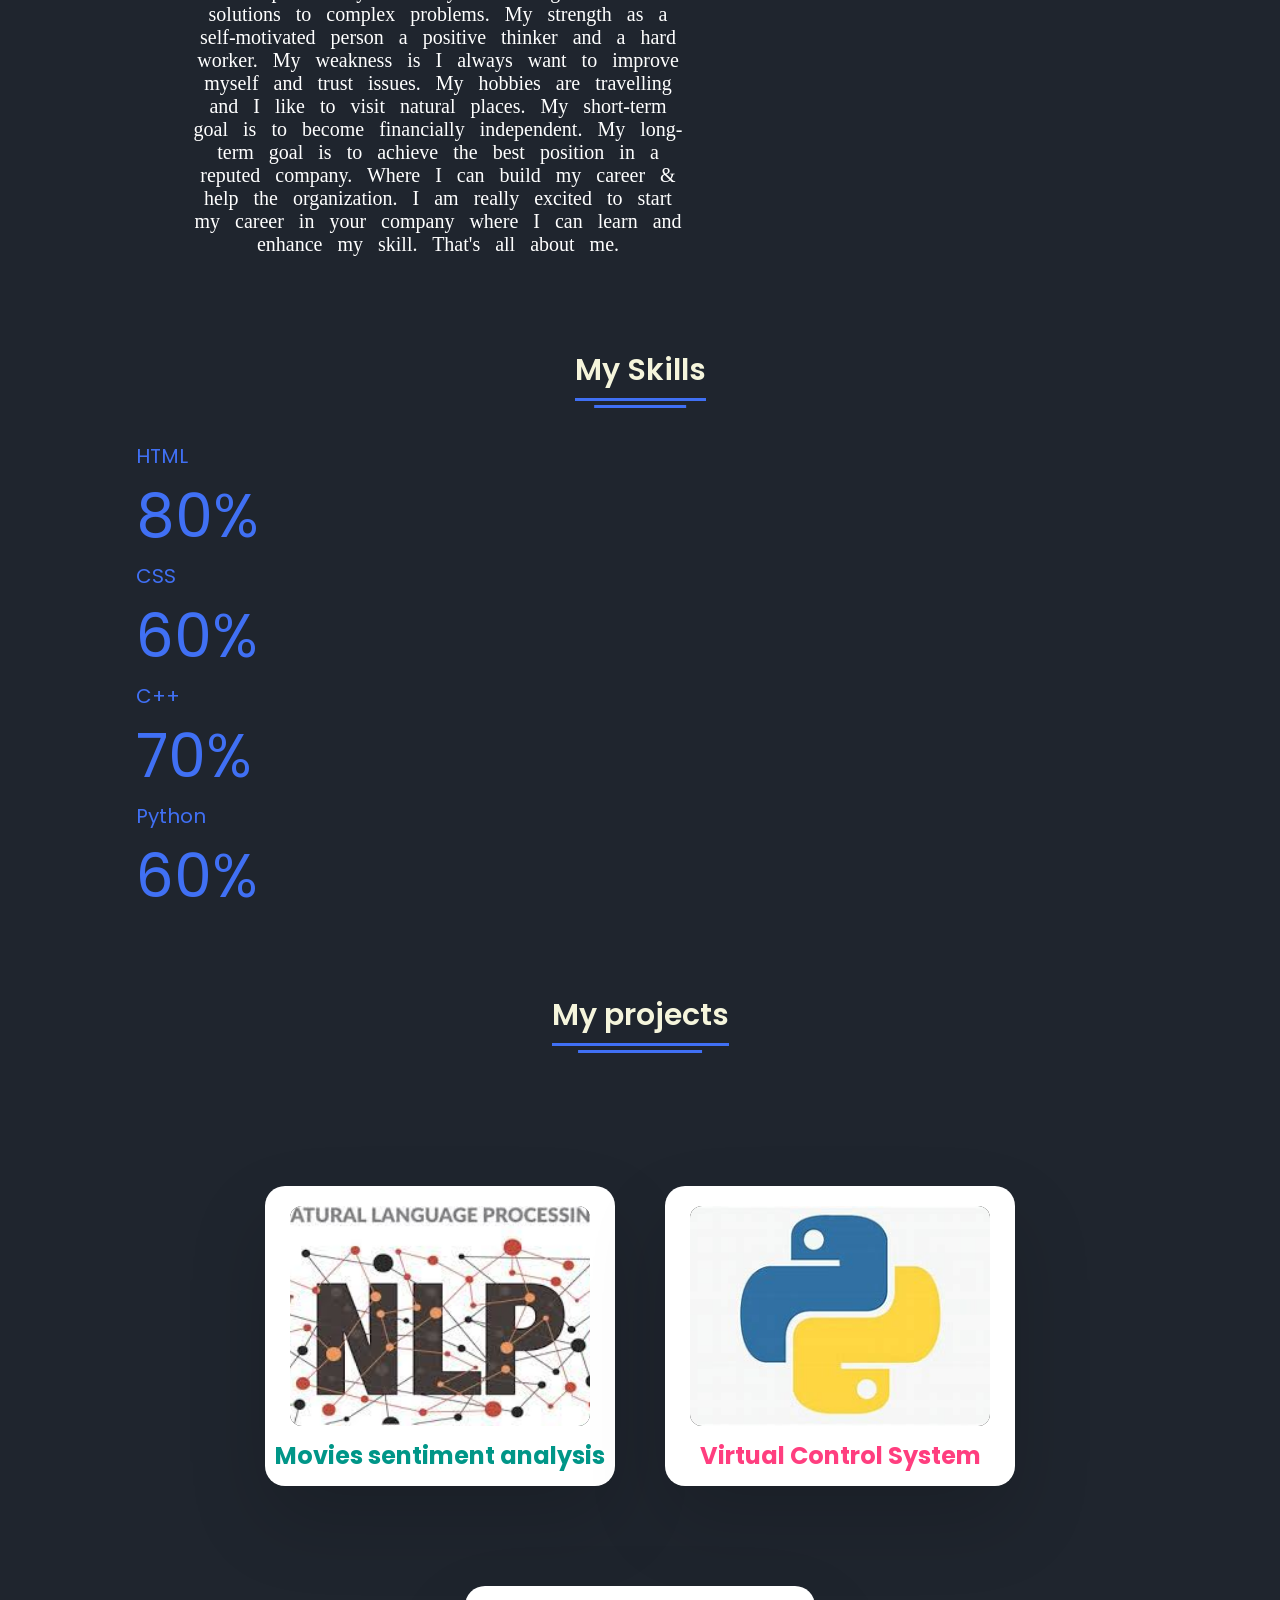
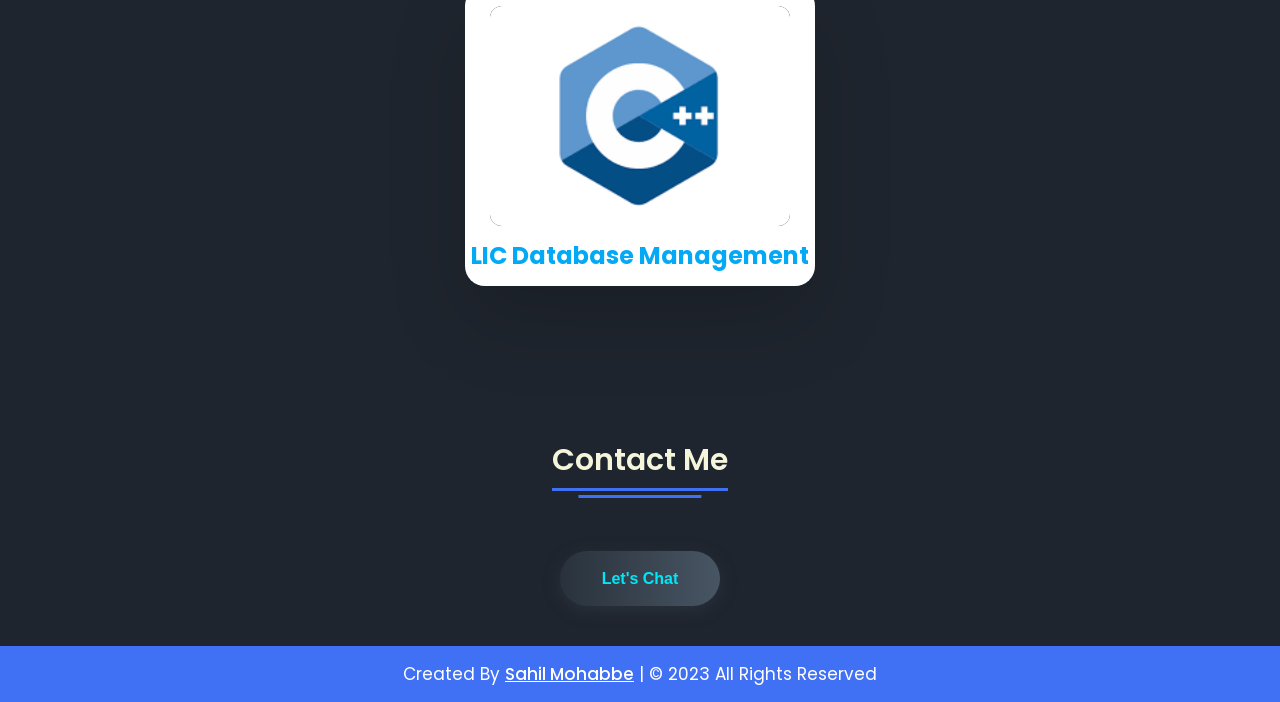
==== commit 3024b342: "Update index.html" ====
--- a/index.html
+++ b/index.html
@@ -582,37 +582,7 @@
      padding: 20px 0;
   
     }
-    .chat{
-           padding: 2px;
-            text-decoration: none;
-            border:  orange 1px solid;
-            border-radius: 45px;
-            letter-spacing: 2px;
-            color: rgb(200, 156, 156);
-            position: relative;
-            margin: 10% 35%;
-            overflow: hidden;
-            transition: 0.5s;
-          }
-          .chat a{
-          font-size: 1.3rem;
-          position: relative;
-          top: 5px;
-          display: inline-block;
-          /*padding: 12px 25px;*/
-          text-decoration: none;
-          color: #00E8F8;
-          /*background: var(--clr);*/
-          /*color: linear-gradient(to right, red, orange);*/
-
-          font-weight: 500;
-        }
-        .chat a:hover{
-           /* background-color: rgb(37, 94, 227);
-            /*border:#8f3939 15px solid;
-            border-radius: 35px;*/
-            color: beige;
-        }
+    
     .contact {
        width: 80%;
        text-align: center;
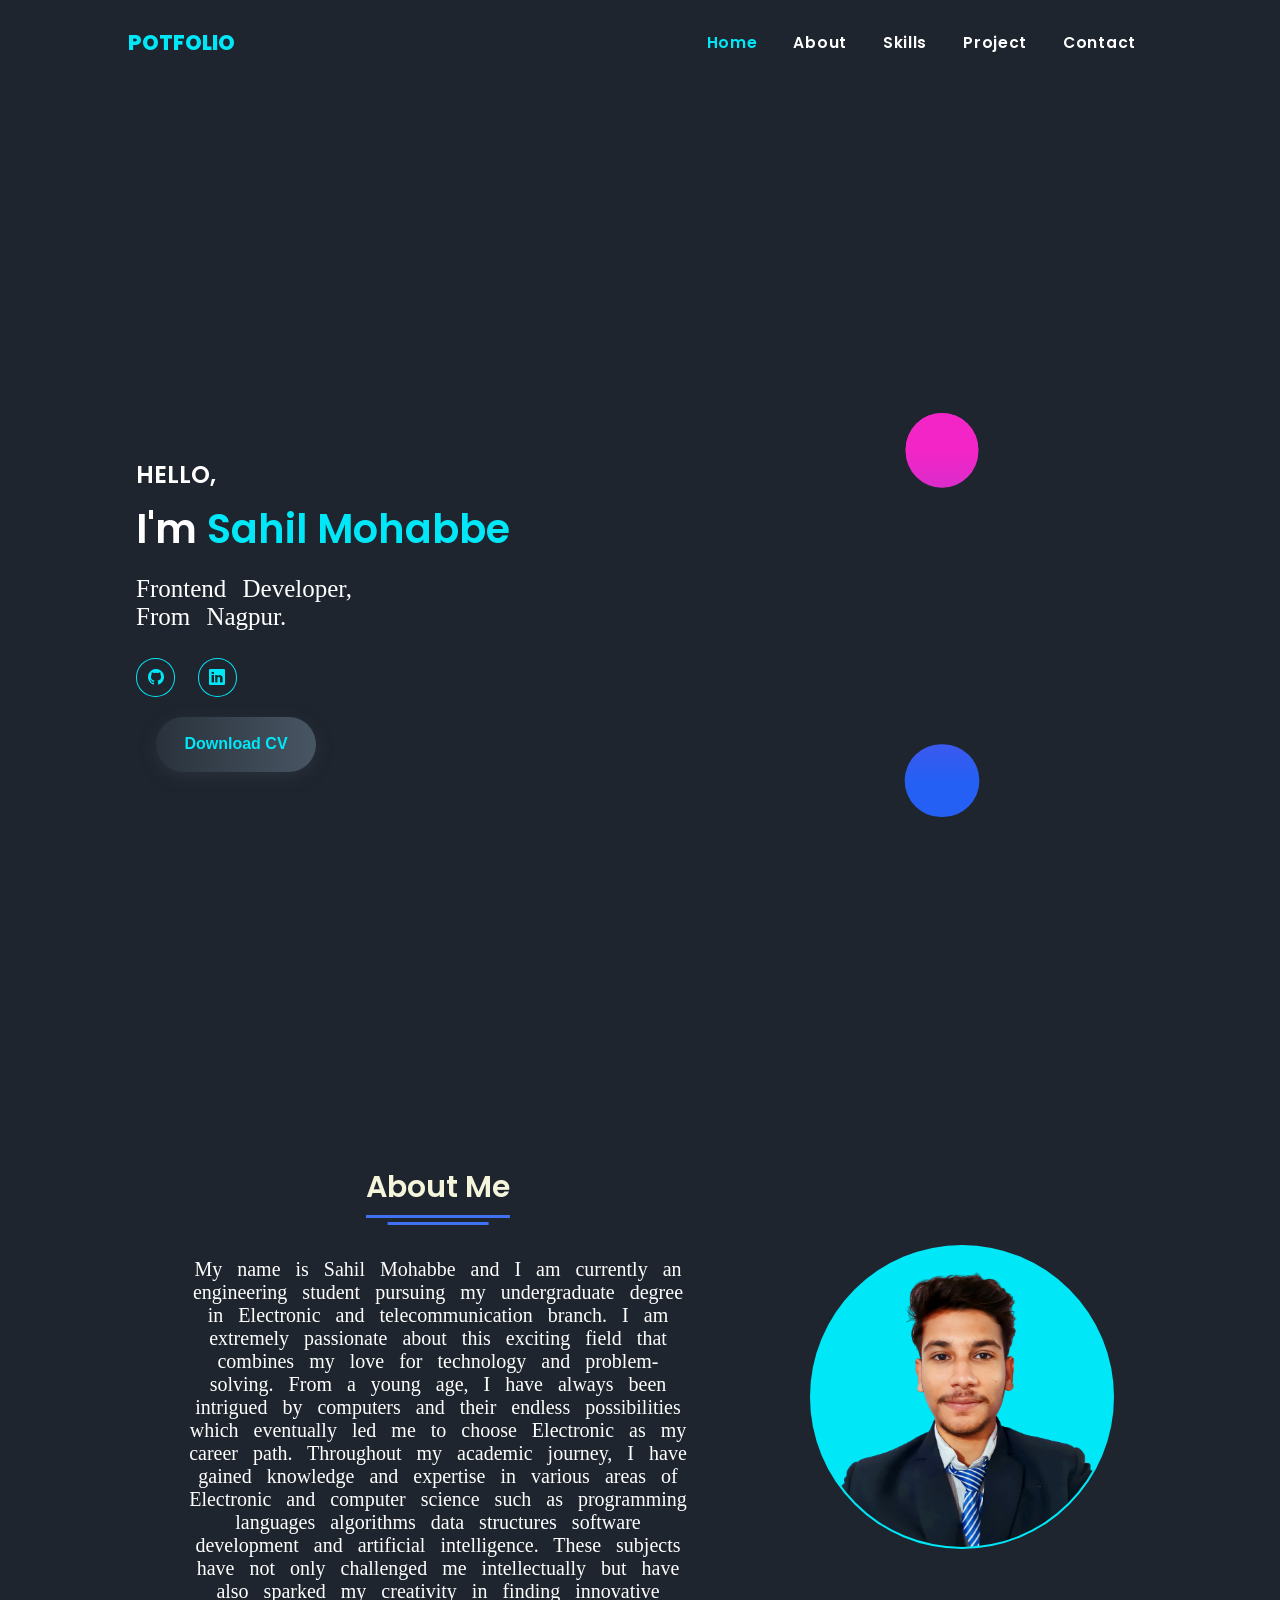
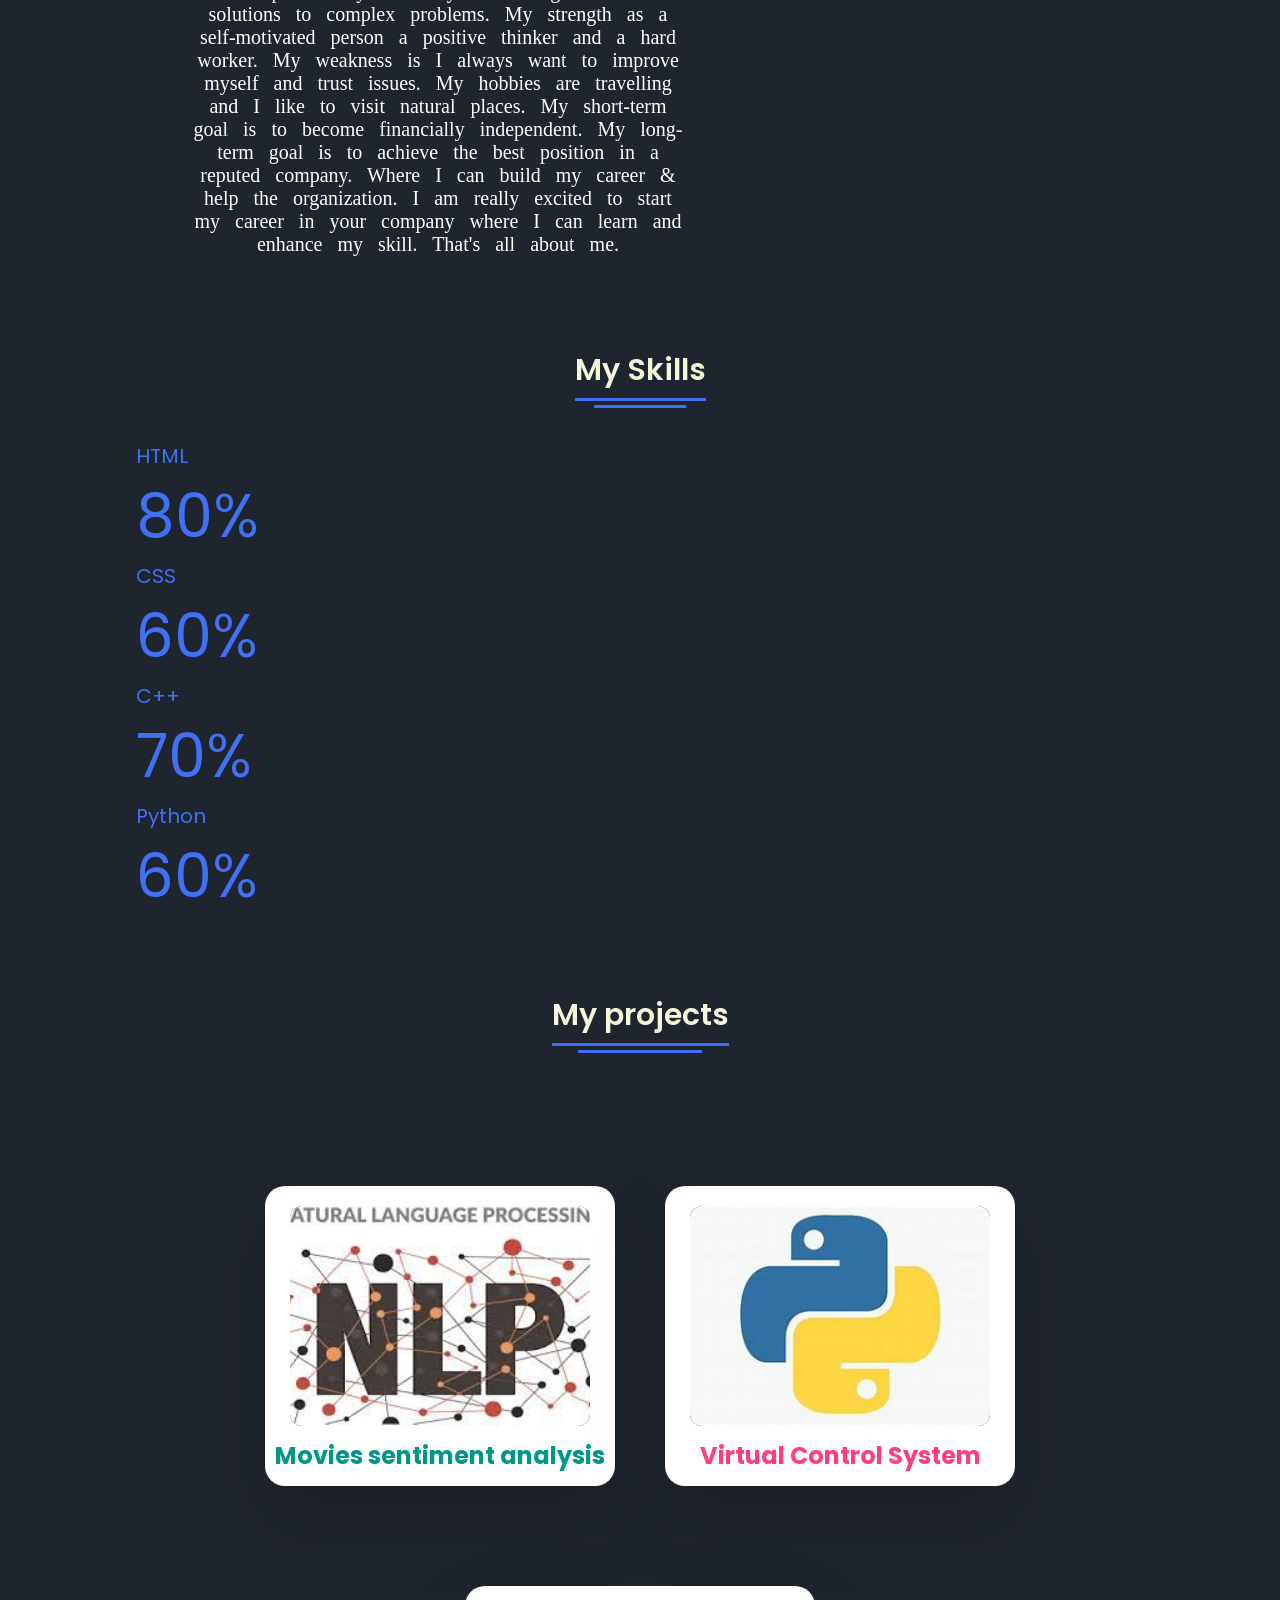
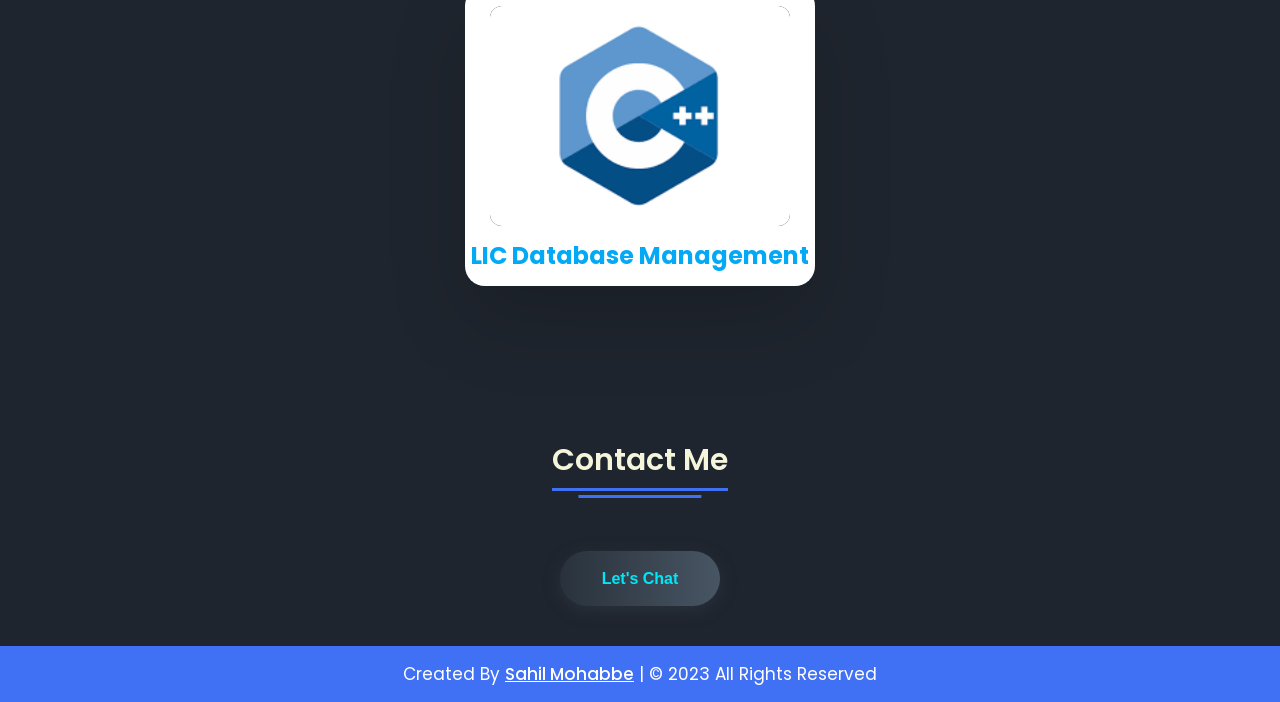
==== commit 12052382: "Update index.html" ====
--- a/index.html
+++ b/index.html
@@ -316,6 +316,24 @@
             word-spacing: 10px;
             
         }
+.hidden{
+    opacity: 0;
+    filter:blur(5px);
+    transform: translatex(-100%);
+    transition:  all 2s;
+  }
+  @media(prefers-reduced-motion){
+    .hidden{
+      transition: all;
+    }
+  }
+  .show{
+    opacity: 1;
+    filter: blur(0);
+    transform: translateX(0);
+  }
+
+	    
     #about .container{
         display: flex;
         flex-wrap: wrap;
@@ -636,7 +654,8 @@
 
     <section>
         <div class="main">
-            <div class="detail"><!---Sarah -->
+           <div class="hidden">
+		    <div class="detail"><!---Sarah -->
                 <h1><span>HELLO, </span> <br> I'm <span style="color:#00E8F8;">Sahil Mohabbe</span></h1>
                 <p style="font-size: 25px;">Frontend Developer, <br>From Nagpur. </p>
                 <div class="social">
@@ -646,10 +665,12 @@
                     <!--<a href="#"><i class="bi bi-facebook"></i></a>-->
                 </div>
                 <div class="download">
-                  <a href="CV.pdf"><button class="bn632-hover bn25">Download CV</button></a>
+                  <a href="Cv.pdf"><button class="bn632-hover bn25">Download CV</button></a>
 
                 </div>
             </div>
+	   </div>
+				       
             <div class="Animation">
               <svg class="pl" viewBox="0 0 200 200" width="200" height="200" xmlns="http://www.w3.org/2000/svg">
                 <defs>
@@ -669,7 +690,7 @@
         </div>
     </section>
     <section>
-        <div id="about">
+        <div id="about" class = "hidden">
             <div class="container">
               <div class="leftcontainer">
                 <div class="title"><h1> About Me</h1></div>
@@ -793,8 +814,24 @@
 <style>
     @import url('https://fonts.googleapis.com/css2?family=Poppins:wght@100;200;300;400;500;600;700;800&display=swap');
 </style>
-<!-- <style>
-    @import url('https://fonts.googleapis.com/css2?family=Josefin+Sans:wght@100;200;300;400;500;600;700&display=swap');
-  </style> -->
+<script>
+	const observer = new IntersectionObserver((entries) => {
+  entries.forEach((entry)=>{
+    if(entry.isIntersecting){
+      entry.target.classList.add('show')
+
+    }
+    // else{
+    //   entry.target.classList.remove('show')
+    // }
+
+  });
+
+});
+
+const hiddenElements = document.querySelectorAll('.hidden');
+hiddenElements.forEach(element=>observer.observe(element));
+
+</script>
 
 </html>
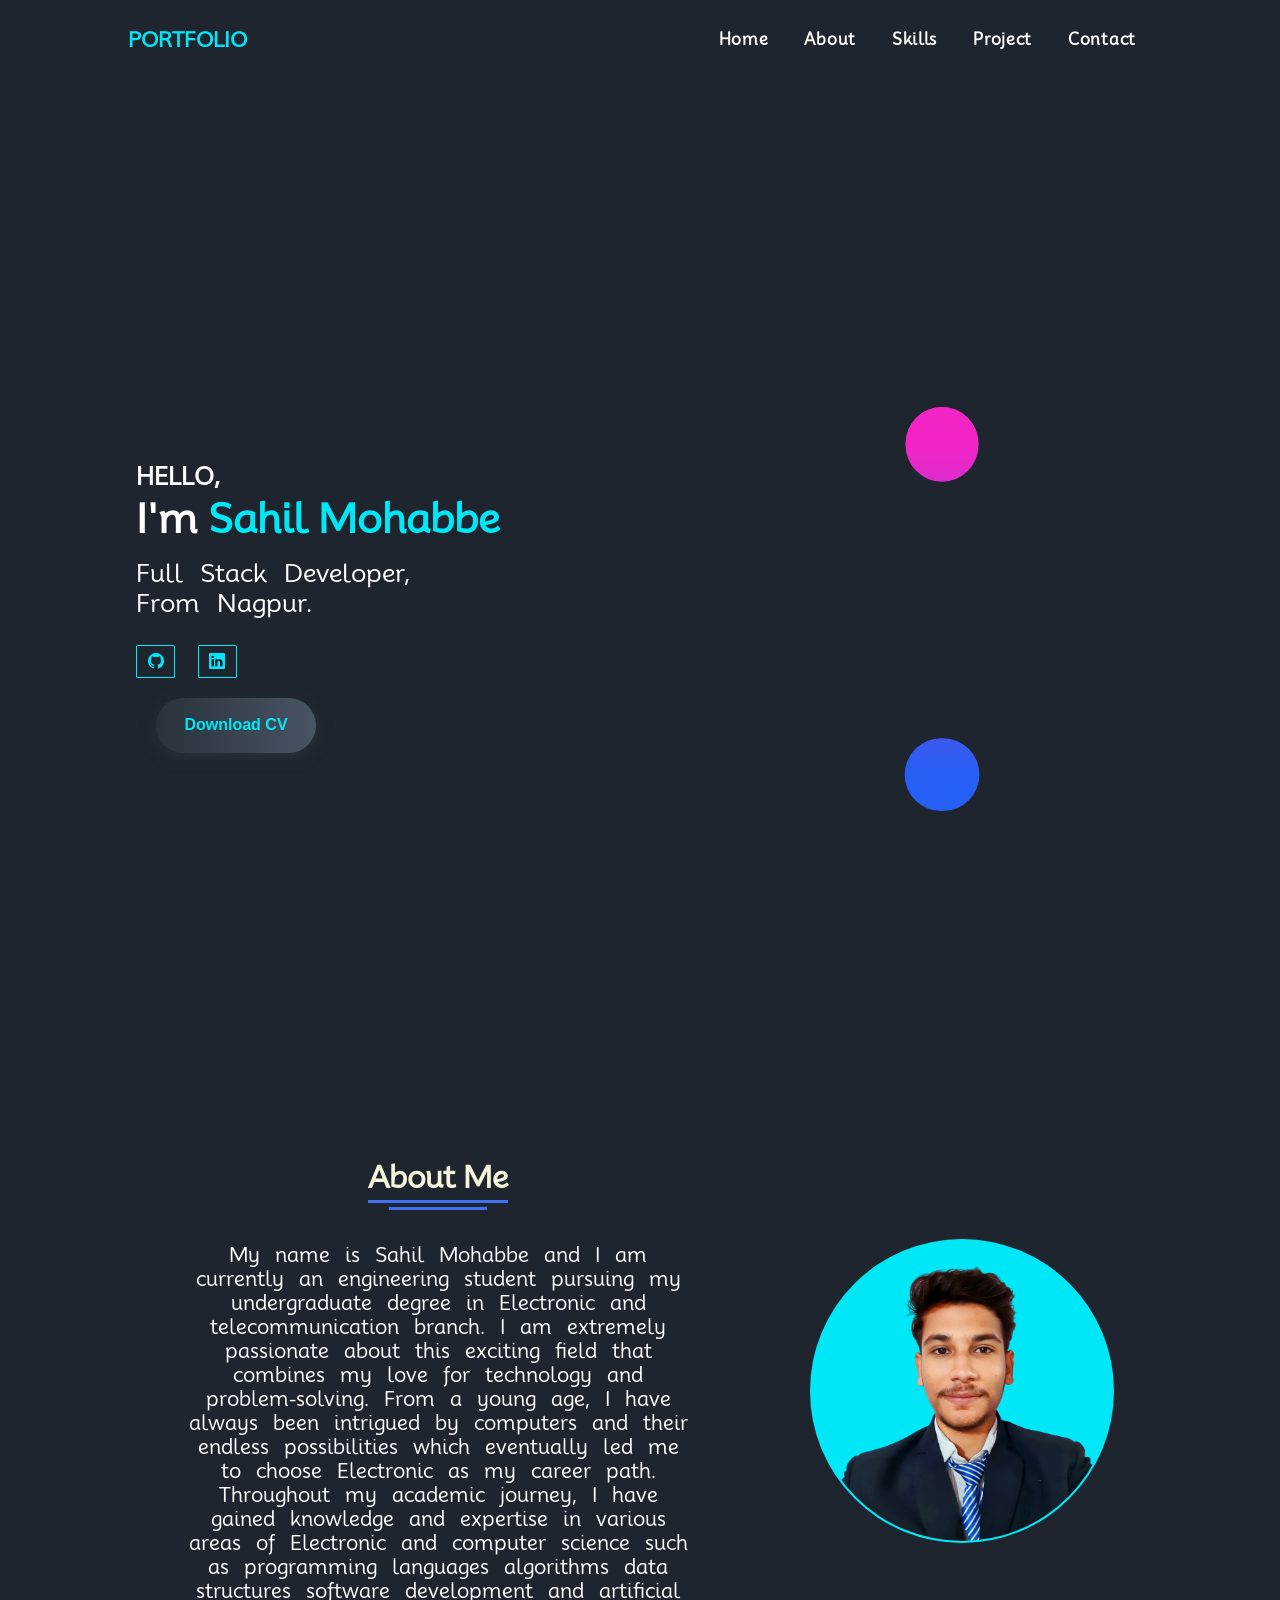
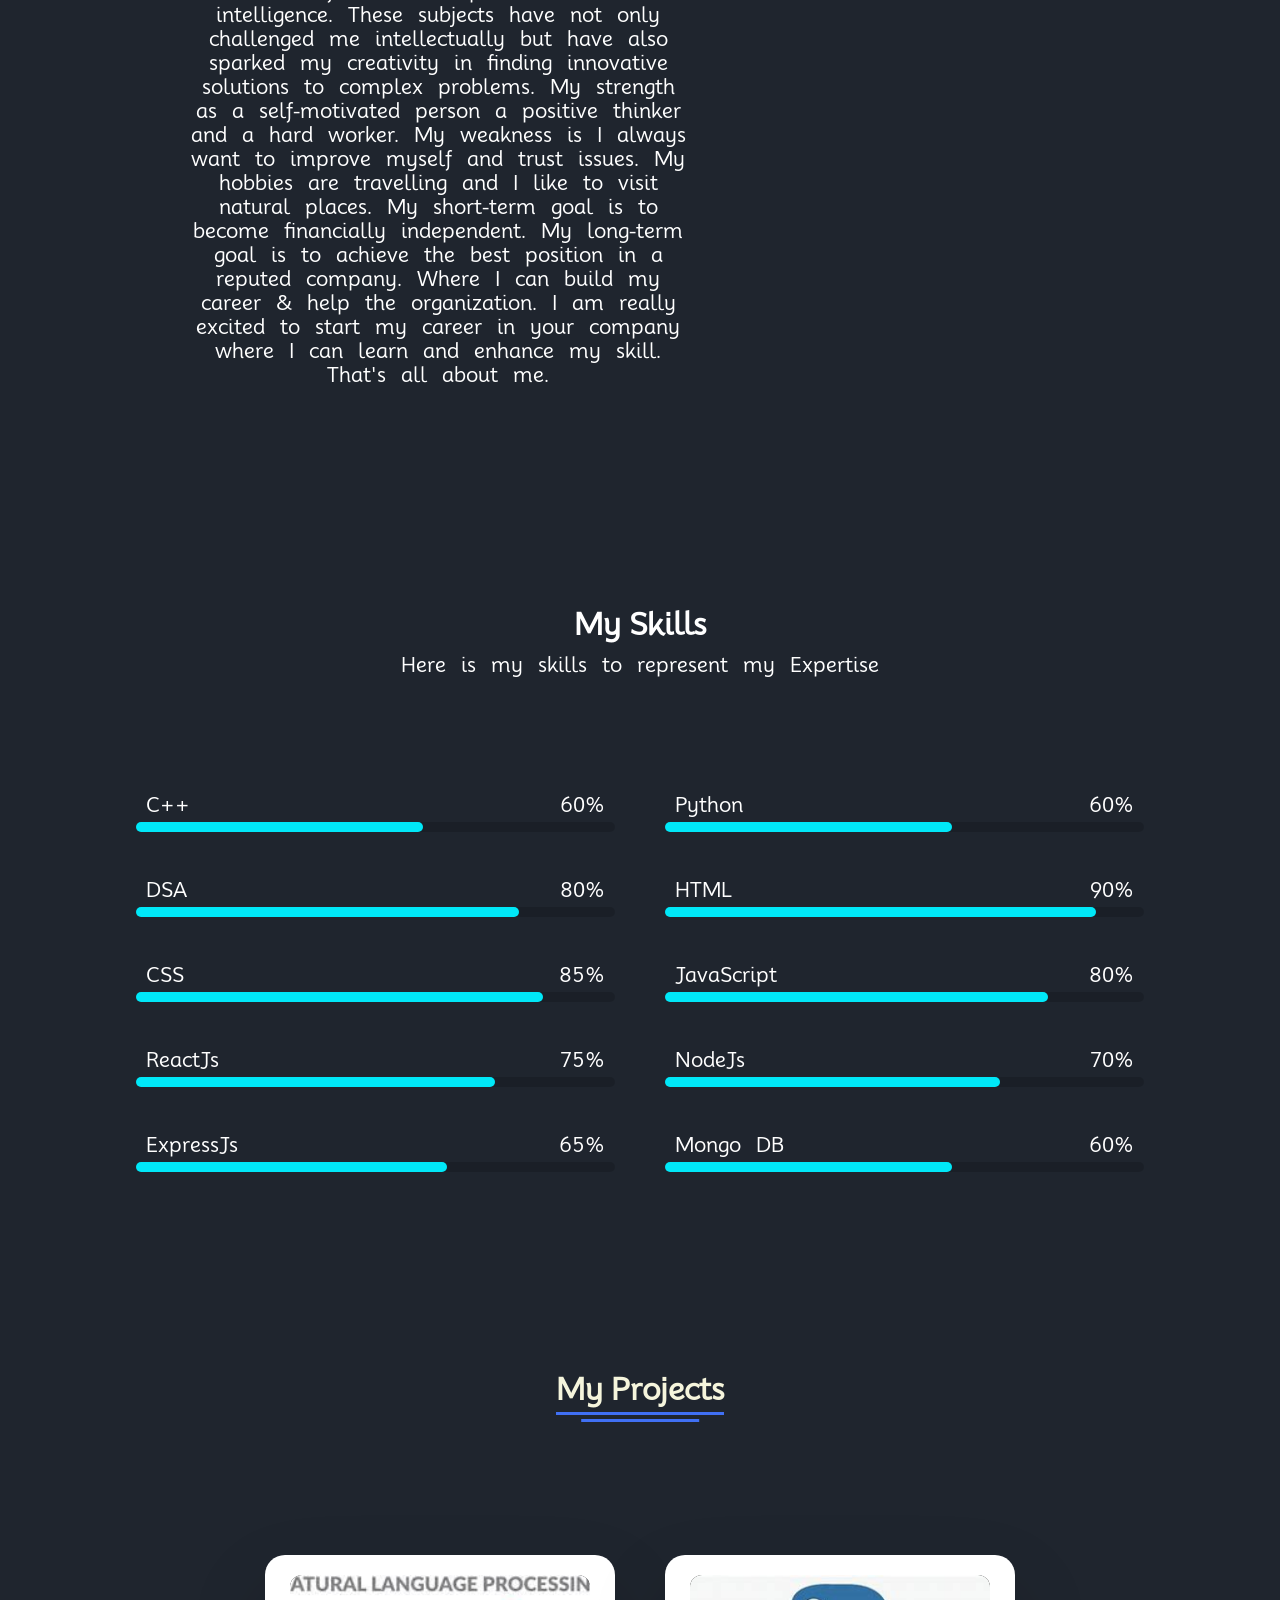
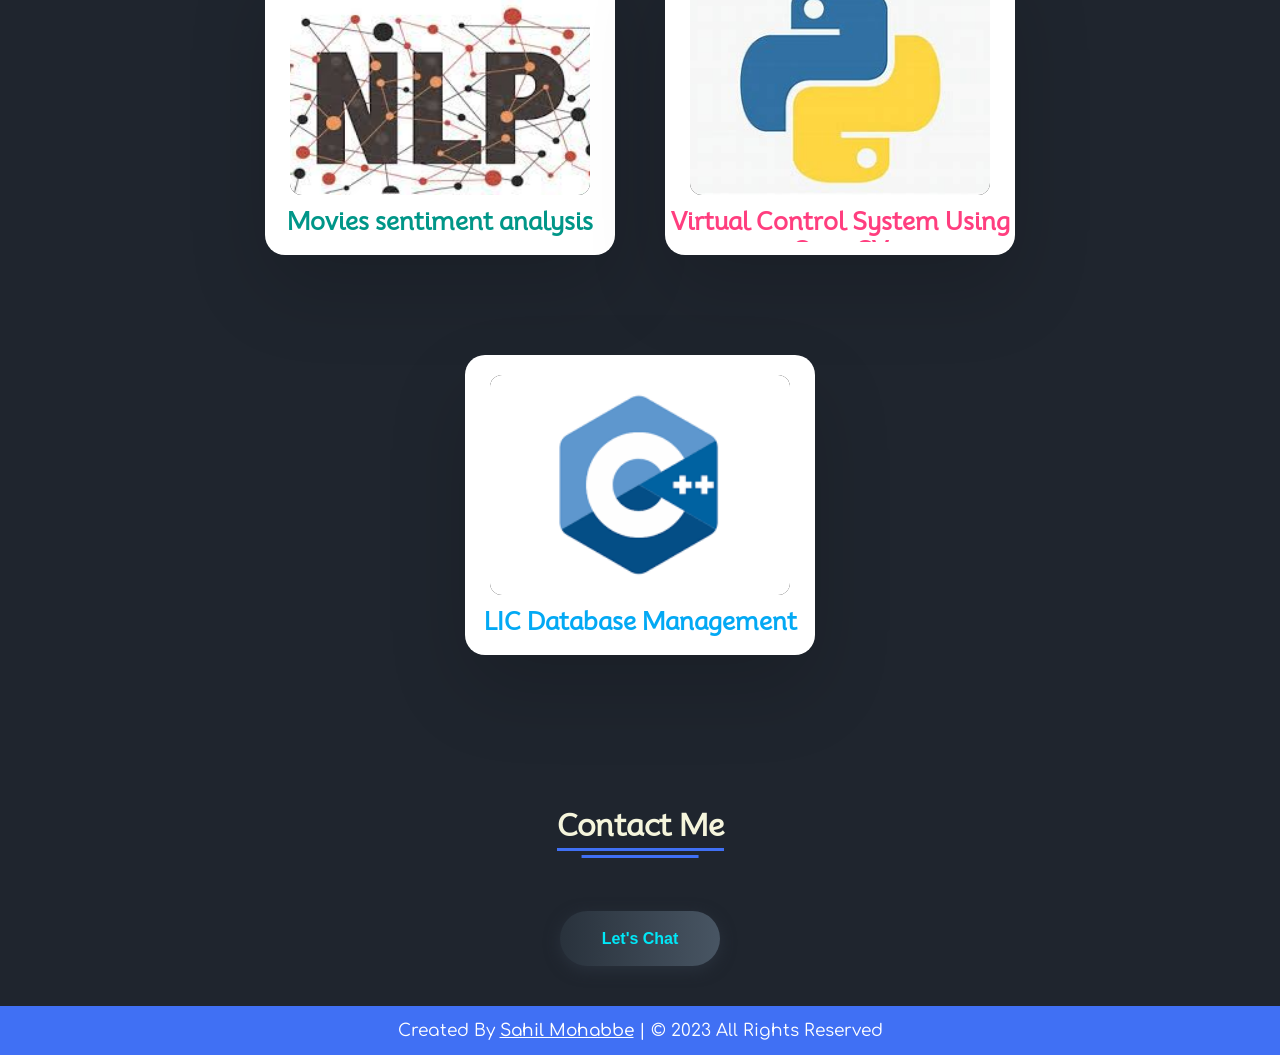
==== commit 9268a340: "Add files via upload" ====
--- a/index.html
+++ b/index.html
@@ -8,642 +8,18 @@
     <meta name="viewport" content="width=device-width, initial-scale=1.0">
     <link rel="stylesheet" href="https://cdn.jsdelivr.net/npm/bootstrap-icons@1.10.5/font/bootstrap-icons.css">
     <title>Portfolio</title>
-    <style>
-	    :root{
-        scroll-behavior: smooth;
-        
-      }
-        * {
-            margin: 0;
-            padding: 0;
-            
-        }
-
-        body {
-            /* font-family: 'Josefin Sans', sans-serif; */
-            font-family: 'Poppins', sans-serif;
-            max-height: 100vh;
-            background-color: #1F252E;
-            
-        }
-
-        /*nav */
-        header {
-            padding: 1.7rem 1rem;
-            background-color: #fff;
-            display: flex;
-            justify-content: space-between;
-            max-width: 80%;
-            margin: auto;
-            align-items: center;
-            background-color: transparent;
-        }
-
-        .logo {
-            font-size: 1.3rem;
-            font-weight: 800;
-        }
-
-        .logo a {
-            color: #fff;
-            text-decoration: none;
-        }
-
-        nav a {
-            color: #fff;
-            text-decoration: none;
-            font-size: .97rem;
-            font-weight: 600;
-            letter-spacing: .7px;
-            padding: 1rem;
-            padding: 0.4rem 1rem;
-        }
-
-        nav a.active,
-        nav a:hover {
-            color: #00E8F8;
-            border-radius: 1rem;
-            transition: all.3s ease-in-out;
-        }
-
-        #click {
-            display: none;
-        }
-
-        .menu i {
-            color: #00E8F8;
-        }
-
-        .menu {
-            display: none;
-        }
-
-        /* Nav */
-
-        section {
-            margin: 2rem 8.5rem;
-            ;
-        }
-
-        .main {
-            display: flex;
-            flex-wrap: wrap;
-            justify-content: space-between;
-            align-items: center;
-            margin: 5rem auto;
-        }
-
-        .main h1 {
-            font-size: 2.5rem;
-            font-weight: 600;
-            color: #fff;
-            /* animation: check 1s ease forwards;
-            animation-delay: .1s; */
-        }
-
-        .main p {
-            margin-top: 1rem;
-            font-size: .98rem;
-            color: #fff;
-        }
-
-        .social {
-            display: flex;
-            flex-wrap: wrap;
-            gap: 1.4rem;
-            margin-top: 1.7rem;
-        }
-
-        .social a {
-            color: #00E8F8;
-            font-size: 1rem;
-            border: 1.6px solid #00E8F8;
-            border-radius: 50%;
-            padding: .35rem;
-            text-align: center;
-            width: 26px;
-        }
-
-        .social a:hover {
-            color: #1F252E;
-            background-color: #00E8F8;
-            box-shadow: 0 0 20px #00E8F8;
-            transition: all .3s ease-in-out;
-        }
-
-        .main h1 span:nth-child(1) {
-            font-size: 1.5rem;
-        }
-
-        .main h1 span:nth-child(2) {
-            color: #00E8F8;
-        }
-
-        .Animation {
-          background: var(--bg);
-	        color: var(--fg);
-	        font: 1em/1.5 sans-serif;
-	        height: 100vh;
-	        display: grid;
-	        place-items: center;
-            
-
-        }
-        .pl {
-	        display: block;
-	        width: 25.25em;
-	        height: 25.25em;
-        }
-        .pl__ring, .pl__ball {
-	        animation: ring 4s ease-out infinite;
-        }
-        .pl__ball {
-	          animation-name:ball;
-        }
-
-/* Dark theme  */
-        @media (prefers-color-scheme: dark) {
-	        :root {
-		        --bg: hsl(var(--hue),10%,10%);
-		        --fg: hsl(var(--hue),10%,90%);
-	         }
-        }
-
-      /* Animation */
-    @keyframes ring {
-    	from {
-		    stroke-dasharray: 0 257 0 0 1 0 0 258;
-	    }
-	    25% {
-		    stroke-dasharray: 0 0 0 0 257 0 258 0;
-	    }
-	    50%, to {
-		    stroke-dasharray: 0 0 0 0 0 515 0 0;
-	    }
-    }
-      @keyframes ball {
-	      from, 50% {
-		    animation-timing-function: ease-in;
-		    stroke-dashoffset: 1;
-	    }
-	    64% {
-		    animation-timing-function: ease-in;
-		    stroke-dashoffset: -109;
-	  }
-	    78% {
-		    animation-timing-function: ease-in;
-		    stroke-dashoffset: -145;
-	  }
-	   92% {
-		    animation-timing-function: ease-in;
-		    stroke-dashoffset: -157;
-	  }
-	    57%, 71%, 85%, 99%, to {
-		    animation-timing-function: ease-out;
-	  	  stroke-dashoffset: -163;
-	    }
-    }
-
-        /* @keyframes check {
-            0% {
-                transform: translateY(-100px);
-                opacity: 0;
-            }
-
-            100% {
-                transform: translateY(0);
-                opacity: 1;
-            }
-        } */
-.bn632-hover {
-                  width: 160px;
-                  font-size: 16px;
-                    font-weight: 600;
-                  color: #00E8F8;
-                  cursor: pointer;
-                  margin: 20px;
-                  height: 55px;
-                  text-align:center;
-                  border: none;
-                  background-size: 300% 100%;
-                  border-radius: 50px;
-                  moz-transition: all .4s ease-in-out;
-                  -o-transition: all .4s ease-in-out;
-                  -webkit-transition: all .4s ease-in-out;
-                  transition: all .4s ease-in-out;
-                }
-
-                  .bn632-hover:hover {
-                    background-position: 100% 0;
-                    moz-transition: all .4s ease-in-out;
-                    -o-transition: all .4s ease-in-out;
-                    -webkit-transition: all .4s ease-in-out;
-                    transition: all .4s ease-in-out;
-        }
-
-        .bn632-hover:focus {
-          outline: none;
-        }
-
-        .bn632-hover.bn25 {
-          background-image: linear-gradient(
-            to right,
-            #29323c,
-            #485563,
-            #2b5876,
-            #4e4376
-          );
-          box-shadow: 0 4px 15px 0 rgba(45, 54, 65, 0.75);
-        }
-
-        @media only screen and (max-width:480px) {
-            .menu {
-                display: block;
-                font-size: 1.5rem;
-                font-weight: bold;
-                color: #244D61;
-            }
-
-            header {
-                padding: 0.7rem 1rem;
-                align-items: center;
-                max-width: 100%;
-            }
-
-            nav {
-                position: absolute;
-                display: grid;
-                top: 75px;
-                text-align: center;
-                background-color: #1F252E;
-                left: -100%;
-                z-index: 1;
-                width: 100%;
-            }
-
-            #click:checked~nav {
-                left: 0%;
-                transition: all 0.3s ease;
-            }
-
-            section {
-                margin: 1rem 1.5rem;
-            }
-
-
-        }
-
-        /*About*/
-    
-           body {
-            /* font-family: 'Josefin Sans', sans-serif; */
-              font-family: 'Poppins', sans-serif;
-             max-height: 100vh;
-             background-color: #1F252E;
-         }
-           h1 {
-            font-size: 2.5rem;
-            font-weight: 600;
-            color: #fff;
-            /* animation: check 1s ease forwards;
-            animation-delay: .1s; */
-        }
-       p {
-            margin-top: 1rem;
-            font-size: 20px;
-            font-family: Georgia, 'Times New Roman', Times, serif;
-            color: #fff;
-            word-spacing: 10px;
-            
-        }
-.hidden{
-    opacity: 0;
-    filter:blur(5px);
-    transform: translatex(-100%);
-    transition:  all 2s;
-  }
-  @media(prefers-reduced-motion){
-    .hidden{
-      transition: all;
-    }
-  }
-  .show{
-    opacity: 1;
-    filter: blur(0);
-    transform: translateX(0);
-  }
-
-	    
-    #about .container{
-        display: flex;
-        flex-wrap: wrap;
-        justify-content:space-around;
-        /*align-items: center;*/
-        margin: rem auto;
-        flex-direction: row;
-    }
-    #about .rightcontainer{
-      margin-top: 100px;
-      
-      /*width: 650px;
-      height: 520px;*/
-      align-items: center;
-      justify-content: center;
-
-    }
-    #about .images {
-            height: 300px;
-            width: 300px;
-            border-radius: 210px;
-            /*border: 10px solid rgb(182, 208, 216); background: linear-gradient(*/
-            background:#00E8F8;
-            padding: 2px;
-            align-items: center;
-            justify-content: center;
-            margin-left: 40px;
-
-        }
-        #about .images img {
-            height: 100%;
-            width: 100%;
-            object-fit: cover;
-            border-radius: 50%;
-           /* filter:drop-shadow(10px 10px 20px grey);/*/
-
-        }
-        #about .leftcontainer{
-        width: 50%;
-        margin: 20px;
-        justify-content:center;
-        align-items: center;
-        text-align: center;
-        
-        
-        
-      }
-    
-      
-
-        
-      
-      /*for title headings*/
-      section .title{
-        display: flex;
-         justify-content: center;
-        margin-bottom: 40px;
-      }
-    section .title h1{
-      color: #0E2431;
-      font-size: 30px;
-      font-weight: 600;
-      position: relative;
-      padding-bottom: 8px;
-      color: beige;
-  }
-    section .title h1::before,
-      section .title h1::after{
-        content: '';
-        position: absolute;
-        height: 3px;
-        width: 100%;
-        background: #4070f4;
-        left: 0;
-       bottom: 0;
-}
-    section .title h1::after{
-        bottom: -7px;
-        width: 70%;
-        left: 50%;
-        transform: translateX(-50%);
-}
-    .skills{
-        background: #1F252E;
-    }
-    .skills .content{
-      padding: 40px 0;
-      }
-    .skills .skills-details{
-      display: flex;
-      justify-content: space-between;
-      align-items: center;
-    }
-    .skills-details .text{
-      width: 50%;
-  }
-    .skills-details p{
-      color: #0E2431;
-      text-align: justify;
-    }
-    .skills .skills-details .experience{
-      display: flex;
-      align-items: center;
-      margin: 0 10px;
-    }
-    .skills-details .experience .num{
-      color: #0E2431;
-      font-size: 80px;
-    }
-    .skills-details .experience .exp{
-      color: #0E2431;
-      margin-left: 20px;
-      font-size: 18px;
-      font-weight: 500;
-      margin: 0 6px;
-    }
-    .skills-details .boxes{
-      width: 45%;
-      display: flex;
-      flex-wrap: wrap;
-      justify-content: space-between;
-  }
-    .skills-details .box{
-      /*width: calc(100% / 2 - 20px);
-      margin: 20px 0;*/
-    }
-    .skills-details .boxes .topic{
-      font-size: 20px;
-      color: #4070f4;
-  }
-    .skills-details .boxes .per{
-      font-size: 60px;
-      color: #4070f4;
-    }
-    .skills .boxe{
-        width: 150px;
-       height: 150px;
-       background-color: aqua;
-       border: solid;
-    /*border-radius: 50%;*/
-    }
-/*projects*/
-/* Projects*/
-
-    .projects .container {
-      position: relative;
-      display: flex;
-      justify-content: center;
-      align-items: center;
-      flex-wrap: wrap;
-      gap: 100px 50px;
-      padding: 100px 50px;
-  }
-
-    .projects .container .card {
-      position: relative;
-      display: flex;
-      justify-content: center;
-      align-items: flex-start;
-      width: 350px;
-      max-width: 100%;
-      height: 300px;
-      background: white;
-      border-radius: 20px;
-      transition: 0.5s;
-      box-shadow: 0 35px 80px rgba(0, 0, 0, 0.15);
-}
-
-    .projects .container .card:hover {
-       height: 400px;
-}
-
-    .projects .container .card .img-box {
-      position: absolute;
-      top: 20px;
-      width: 300px;
-      height: 220px;
-      background: #000000;
-      border-radius: 12px;
-      overflow: hidden;
-      transition: 0.5s;
-  }
-
-    .projects .container .card:hover .img-box {
-        top: -100px;
-        scale: 0.75;
-         box-shadow: 0 15px 45px rgba(0, 0, 0, 0.2);
-    }
-
-    .projects .container .card .img-box img {
-      position: absolute;
-      top: 0;
-      left: 0;
-      width: 100%;
-      height: 100%;
-      object-fit: cover;
-  }
-
-    .projects .container .card .content {
-      position: absolute;
-      top: 252px;
-      width: 100%;
-      height: 35px;
-      padding: 0 30px;
-      text-align: center;
-      overflow: hidden;
-      transition: 0.5s;
-    }
-
-    .projects .container .card:hover .content {
-      top: 130px;
-      height: 250px;
-    }
-
-    .projects .container .card .content h2 {
-      font-size: 1.5rem;
-      font-weight: 700;
-      color: var(--clr);
-    }
-
-    .projects .container .card .content p {
-      color: #333;
-    }
-
-    .projects .container .card .content a {
-      position: relative;
-      top: 15px;
-      display: inline-block;
-      padding: 12px 25px;
-      text-decoration: none;
-      background: var(--clr);
-      color: white;
-      font-weight: 500;
-      }
-
-    .projects .container .card .content a:hover {
-      opacity: 0.8;
-      background-color: #000000;
-      color: aqua;
-      }
-
-    @media (max-width: 480px) {
-      .projects .container .card {
-        width: 230px;
-        border-radius: 15px;
-        }
-
-    .projects .container .card .img-box {
-        width: 185px;
-        border-radius: 10px;
-    }
-
-    .projects .container .card .content p {
-        font-size: 0.8rem;
-    }
-
-    .projects .container .card .content a {
-        font-size: 0.9rem;
-    }
-}
-/*contact*/
-    .contact .content {
-      margin: 0 auto;
-     padding: 20px 0;
-  
-    }
-    
-    .contact {
-       width: 80%;
-       text-align: center;
-       margin: auto;
-  
-      }
-/*footer*/
-    footer{
-      background: #4070f4;
-      padding: 15px 0;
-      text-align: center;
-      font-family: 'Poppins', sans-serif;
-      }
-    footer  span{
-     font-size: 17px;
-     font-weight: 400;
-     color: #fff;
-      }
-    footer  span a{
-      font-weight: 500;
-      color: #FFF;
-      }
-    footer  span a:hover{
-      text-decoration: underline;
-      }
-
-
-    </style>
+    <link rel="stylesheet" href="style.css">
+    <script  defer src="script.js"></script>
 </head>
 
 <body>
-    <header>
+    <header >
         <div class="logo">
-           <span style="color:#00E8F8;">POTFOLIO</span>
-        </div>
-        <input type="checkbox" id="click">
-        <label for="click" class="mainicon">
-            <div class="menu">
-                <i class="bi bi-list"></i>
-            </div>
-        </label>
+           <span style="color:#00E8F8;">PORTFOLIO</span>
+        </div>
+        <!-- NavBar -->
         <nav>
-            <a href="#" class="active">Home</a>
+            <a href="#" >Home</a>
             <a href="#about">About</a>
             <a href="#skills">Skills</a>
             <a href="#projects">Project</a>
@@ -652,25 +28,25 @@
     </header>
 
 
-    <section>
+    <section >
         <div class="main">
-           <div class="hidden">
-		    <div class="detail"><!---Sarah -->
-                <h1><span>HELLO, </span> <br> I'm <span style="color:#00E8F8;">Sahil Mohabbe</span></h1>
-                <p style="font-size: 25px;">Frontend Developer, <br>From Nagpur. </p>
-                <div class="social">
-                    <a href="https://github.com/sahilmohabbe"><i class="bi bi-github"></i></a>
-                   <!--<a href="#"><i class="bi bi-instagram"></i></a>-->
-                    <a href="https://www.linkedin.com/in/sahil-mohabbe-14bb74271"><i class="bi bi-linkedin"></i></a>
-                    <!--<a href="#"><i class="bi bi-facebook"></i></a>-->
-                </div>
-                <div class="download">
-                  <a href="Cv.pdf"><button class="bn632-hover bn25">Download CV</button></a>
-
-                </div>
-            </div>
-	   </div>
-				       
+          <div class="hidden">
+            <div class="detail"><!---Sarah -->
+              <h1><span>HELLO, </span> <br> I'm <span style="color:#00E8F8;">Sahil Mohabbe</span></h1>
+              <p style="font-size: 25px;">Full Stack Developer, <br>From Nagpur. </p>
+              <div class="social">
+                  <a href="https://github.com/sahilmohabbe"><i class="bi bi-github"></i></a>
+                 <!--<a href="#"><i class="bi bi-instagram"></i></a>-->
+                  <a href="https://www.linkedin.com/in/sahil-mohabbe-14bb74271"><i class="bi bi-linkedin"></i></a>
+                  <!--<a href="#"><i class="bi bi-facebook"></i></a>-->
+              </div>
+              <div class="download">
+                <a href="Cv.pdf"><button class="bn632-hover bn25">Download CV</button></a>
+
+              </div>
+          </div>
+          </div>
+
             <div class="Animation">
               <svg class="pl" viewBox="0 0 200 200" width="200" height="200" xmlns="http://www.w3.org/2000/svg">
                 <defs>
@@ -690,60 +66,141 @@
         </div>
     </section>
     <section>
-        <div id="about" class = "hidden">
+        <div id="about">
             <div class="container">
               <div class="leftcontainer">
-                <div class="title"><h1> About Me</h1></div>
-                <p>
-                  My name is <span> Sahil Mohabbe </span>  and I am currently an engineering student pursuing my undergraduate degree in Electronic and telecommunication branch. I am extremely passionate about this exciting field that combines my love for technology and problem-solving. From a young age, I have always been intrigued by computers and their endless possibilities which eventually led me to choose Electronic as my career path.
-                Throughout my academic journey, I have gained knowledge and expertise in various areas of Electronic and computer science such as programming languages algorithms data structures software development and artificial intelligence.
-                These subjects have not only challenged me intellectually but have also sparked my creativity in finding innovative solutions to complex problems. My strength as a self-motivated person a positive thinker and a hard worker. My weakness is I always want to improve myself and trust issues. My hobbies are travelling and I like to visit natural places. My short-term goal is to become financially independent. My long-term goal is to achieve the best position in a reputed company. Where I can build my career & help the organization. I am really excited to start my career in your company where I can learn and enhance my skill. That's all about me.
-                </p>
+                <div class="hidden">
+                  <div class="title"><h1> About Me</h1></div>
+                  <p>
+                    My name is <span> Sahil Mohabbe </span>  and I am currently an engineering student pursuing my undergraduate degree in Electronic and telecommunication branch. I am extremely passionate about this exciting field that combines my love for technology and problem-solving. From a young age, I have always been intrigued by computers and their endless possibilities which eventually led me to choose Electronic as my career path.
+                  Throughout my academic journey, I have gained knowledge and expertise in various areas of Electronic and computer science such as programming languages algorithms data structures software development and artificial intelligence.
+                  These subjects have not only challenged me intellectually but have also sparked my creativity in finding innovative solutions to complex problems. My strength as a self-motivated person a positive thinker and a hard worker. My weakness is I always want to improve myself and trust issues. My hobbies are travelling and I like to visit natural places. My short-term goal is to become financially independent. My long-term goal is to achieve the best position in a reputed company. Where I can build my career & help the organization. I am really excited to start my career in your company where I can learn and enhance my skill. That's all about me.
+                  </p>
+                </div>
+               
           
               </div>
               <div class="rightcontainer">
-                <div class="images">
-                  <img src="photo.png" alt="" width="100%">
-                </div>
+                <div class="hidden1">
+                  <div class="images">
+                    <img src="photo.png" alt="" width="100%">
+                  </div>
+                </div>
+                
               </div>
             </div>
           </div>
         
     </section>
     <!--Skills-->
-    <section class="skills" id="skills">
-        <div class="content">
-          <div class="title"><h1>My Skills</h1></div>
-          <div class="skills-details">
-            <div class="text">
-              <div class="topic"></div>
-              
-              
-            <div class="boxes">
-              <div class="box">
-                <div class="topic">HTML</div>
-                <div class="per">80%</div>
-              </div>
-              <div class="box">
-                <div class="topic">CSS</div>
-                <div class="per">60%</div>
-              </div>
-              <div class="box">
-                <div class="topic">C++</div>
-                <div class="per">70%</div>
-              </div>
-              <div class="box">
-                <div class="topic">Python</div>
-                <div class="per">60%</div>
-              </div>
-            </div>
-          </div>
-        </div>
+    <section id="skills" class="hidden">
+      <div class="skills_section">
+        <div class="skills_head">
+            <h2> <span>My Skills</span></h2>
+            <p>Here is my skills to represent my Expertise</p>
+        </div>
+
+        <div class="skills_main">
+          <div class="skill_bar">
+            <div class="info">
+                <p>C++</p>
+                <P>60%</P>
+            </div>
+            <div class="bar">
+                <span class="mongo"></span>
+            </div>
+        </div>
+        <div class="skill_bar">
+          <div class="info">
+              <p>Python</p>
+              <P>60%</P>
+          </div>
+          <div class="bar">
+              <span class="mongo"></span>
+          </div>
+      </div>
+      <div class="skill_bar">
+        <div class="info">
+            <p>DSA</p>
+            <P>80%</P>
+        </div>
+        <div class="bar">
+            <span class="sass"></span>
+        </div>
+    </div>
+            <div class="skill_bar">
+                <div class="info">
+                    <p>HTML</p>
+                    <P>90%</P>
+                </div>
+                <div class="bar">
+                    <span class="html"></span>
+                </div>
+            </div>
+            <div class="skill_bar">
+                <div class="info">
+                    <p>CSS</p>
+                    <P>85%</P>
+                </div>
+                <div class="bar">
+                    <span class="css"></span>
+                </div>
+            </div>
+           
+            <div class="skill_bar">
+                <div class="info">
+                    <p>JavaScript</p>
+                    <P>80%</P>
+                </div>
+                <div class="bar">
+                    <span class="js"></span>
+                </div>
+            </div>
+            <div class="skill_bar">
+                <div class="info">
+                    <p>ReactJs</p>
+                    <P>75%</P>
+                </div>
+                <div class="bar">
+                    <span class="react"></span>
+                </div>
+            </div>
+            <div class="skill_bar">
+                <div class="info">
+                    <p>NodeJs</p>
+                    <P>70%</P>
+                </div>
+                <div class="bar">
+                    <span class="node"></span>
+                </div>
+            </div>
+            <div class="skill_bar">
+                <div class="info">
+                    <p>ExpressJs</p>
+                    <P>65%</P>
+                </div>
+                <div class="bar">
+                    <span class="express"></span>
+                </div>
+            </div>
+            <div class="skill_bar">
+                <div class="info">
+                    <p>Mongo DB</p>
+                    <P>60%</P>
+                </div>
+                <div class="bar">
+                    <span class="mongo"></span>
+                </div>
+            </div>
+           
+        </div>
+    </div>
+
       </section>
       <!--projects-->
-      <section class="projects" id="projects">
-        <div class="content">
-          <div class="title"><h1>My projects</h1></div>
+      <section class="hidden2" id="projects">
+        <div class="content" class="hidden">
+          <div class="title"><h1>My Projects</h1></div>
           <div class="container">
             <div class="card" style="--clr: #009688">
                 <div class="img-box">
@@ -811,27 +268,8 @@
       
 
 </body>
-<style>
-    @import url('https://fonts.googleapis.com/css2?family=Poppins:wght@100;200;300;400;500;600;700;800&display=swap');
-</style>
-<script>
-	const observer = new IntersectionObserver((entries) => {
-  entries.forEach((entry)=>{
-    if(entry.isIntersecting){
-      entry.target.classList.add('show')
-
-    }
-    // else{
-    //   entry.target.classList.remove('show')
-    // }
-
-  });
-
-});
-
-const hiddenElements = document.querySelectorAll('.hidden');
-hiddenElements.forEach(element=>observer.observe(element));
-
-</script>
-
-</html>
+<!-- <style>
+    @import url('https://fonts.googleapis.com/css2?family=Josefin+Sans:wght@100;200;300;400;500;600;700&display=swap');
+  </style> -->
+
+</html>
--- a/style.css
+++ b/style.css
@@ -0,0 +1,722 @@
+/* @import url('https://fonts.googleapis.com/css2?family=Poppins:wght@100;200;300;400;500;600;700;800&display=swap'); */
+@import url("https://fonts.googleapis.com/css2?family=Comfortaa:wght@300;400;500;600;700&family=Mooli&display=swap");
+@import url('https://fonts.googleapis.com/css2?family=Poppins:wght@400;500;600&family=Rancho&family=Water+Brush&display=swap');
+
+
+
+:root{
+  scroll-behavior: smooth;
+  
+  
+}
+  * {
+      margin: 0;
+      padding: 0;
+      
+      
+  }
+
+  body {
+      /* font-family: 'Josefin Sans', sans-serif; */
+      font-family: "Mooli", sans-serif;
+      max-height: 100vh;
+      background-color: #1F252E;
+      
+  }
+
+  /*nav */
+  header {
+      padding: 1.7rem 1rem;
+      background-color: #fff;
+      display: flex;
+      justify-content: space-between;
+      max-width: 80%;
+      margin: auto;
+      align-items: center;
+      background-color: transparent;
+  }
+
+  .logo {
+      font-size: 1.3rem;
+      font-weight: 800;
+  }
+
+ 
+
+  nav a {
+      color: #fff;
+      text-decoration: none;
+      font-size: .97rem;
+      font-weight: 600;
+      letter-spacing: .7px;
+      padding: 1rem;
+      padding: 0.4rem 1rem;
+  }
+
+  nav a.active,
+  nav a:hover {
+      color: #00E8F8;
+      border-radius: 1rem;
+      transition: all.3s ease-in-out;
+  }
+
+  #click {
+      display: none;
+  }
+
+  .menu i {
+      color: #00E8F8;
+  }
+
+  .menu {
+      display: none;
+  }
+
+  /* Nav */
+
+  section {
+      margin: 2rem 8.5rem;
+      ;
+  }
+
+  .main {
+      display: flex;
+      flex-wrap: wrap;
+      justify-content: space-between;
+      align-items: center;
+      margin: 5rem auto;
+      overflow-x: hidden;
+
+  }
+
+  .main h1 {
+      font-size: 2.5rem;
+      font-weight: 600;
+      color: #fff;
+      /* animation: check 1s ease forwards;
+      animation-delay: .1s; */
+  }
+
+  .main p {
+      margin-top: 1rem;
+      font-size: .98rem;
+      color: #fff;
+  }
+
+  .social {
+      display: flex;
+      flex-wrap: wrap;
+      gap: 1.4rem;
+      margin-top: 1.7rem;
+  }
+
+  .social a {
+      color: #00E8F8;
+      font-size: 1rem;
+      border: 1.6px solid #00E8F8;
+      border-radius: 5%;
+      padding: .35rem;
+      text-align: center;
+      width: 26px;
+  }
+
+  .social a:hover {
+      color: #1F252E;
+      background-color: #00E8F8;
+      box-shadow: 0 0 20px #00E8F8;
+      transition: all .3s ease-in-out;
+  }
+
+  .main h1 span:nth-child(1) {
+      font-size: 1.5rem;
+  }
+
+  .main h1 span:nth-child(2) {
+      color: #00E8F8;
+  }
+
+  .Animation {
+    background: var(--bg);
+    color: var(--fg);
+    font: 1em/1.5 sans-serif;
+    height: 100vh;
+    display: grid;
+    place-items: center;
+      
+
+  }
+  .pl {
+    display: block;
+    width: 25.25em;
+    height: 25.25em;
+  }
+  .pl__ring, .pl__ball {
+    animation: ring 4s ease-out infinite;
+  }
+  .pl__ball {
+      animation-name:ball;
+  }
+
+/* Dark theme  */
+  @media (prefers-color-scheme: dark) {
+    :root {
+      --bg: hsl(var(--hue),10%,10%);
+      --fg: hsl(var(--hue),10%,90%);
+     }
+  }
+
+/* Animation */
+@keyframes ring {
+from {
+  stroke-dasharray: 0 257 0 0 1 0 0 258;
+}
+25% {
+  stroke-dasharray: 0 0 0 0 257 0 258 0;
+}
+50%, to {
+  stroke-dasharray: 0 0 0 0 0 515 0 0;
+}
+}
+@keyframes ball {
+  from, 50% {
+  animation-timing-function: ease-in;
+  stroke-dashoffset: 1;
+}
+64% {
+  animation-timing-function: ease-in;
+  stroke-dashoffset: -109;
+}
+78% {
+  animation-timing-function: ease-in;
+  stroke-dashoffset: -145;
+}
+92% {
+  animation-timing-function: ease-in;
+  stroke-dashoffset: -157;
+}
+57%, 71%, 85%, 99%, to {
+  animation-timing-function: ease-out;
+  stroke-dashoffset: -163;
+}
+}
+
+  /* @keyframes check {
+      0% {
+          transform: translateY(-100px);
+          opacity: 0;
+      }
+
+      100% {
+          transform: translateY(0);
+          opacity: 1;
+      }
+  } */
+.bn632-hover {
+            width: 160px;
+            font-size: 16px;
+              font-weight: 600;
+            color: #00E8F8;
+            cursor: pointer;
+            margin: 20px;
+            height: 55px;
+            text-align:center;
+            border: none;
+            background-size: 300% 100%;
+            border-radius: 50px;
+            moz-transition: all .4s ease-in-out;
+            -o-transition: all .4s ease-in-out;
+            -webkit-transition: all .4s ease-in-out;
+            transition: all .4s ease-in-out;
+          }
+
+            .bn632-hover:hover {
+              background-position: 100% 0;
+              moz-transition: all .4s ease-in-out;
+              -o-transition: all .4s ease-in-out;
+              -webkit-transition: all .4s ease-in-out;
+              transition: all .4s ease-in-out;
+  }
+
+  .bn632-hover:focus {
+    outline: none;
+  }
+
+  .bn632-hover.bn25 {
+    background-image: linear-gradient(
+      to right,
+      #29323c,
+      #485563,
+      #2b5876,
+      #4e4376
+    );
+    box-shadow: 0 4px 15px 0 rgba(45, 54, 65, 0.75);
+  }
+
+  @media only screen and (max-width:480px) {
+      .menu {
+          display: block;
+          font-size: 1.5rem;
+          font-weight: bold;
+          color: #244D61;
+      }
+
+      header {
+          padding: 0.7rem 1rem;
+          align-items: center;
+          max-width: 100%;
+      }
+
+      nav {
+          position: absolute;
+          display: grid;
+          top: 75px;
+          text-align: center;
+          background-color: #1F252E;
+          left: -100%;
+          z-index: 1;
+          width: 100%;
+      }
+
+    
+
+      section {
+          margin: 1rem 1.5rem;
+      }
+
+
+  }
+
+  /*About*/
+
+     body {
+      /* font-family: 'Josefin Sans', sans-serif; */
+      font-family: "Mooli", sans-serif;
+       max-height: 100vh;
+       background-color: #1F252E;
+   }
+     h1 {
+      font-size: 2.5rem;
+      font-weight: 600;
+      color: #fff;
+      /* animation: check 1s ease forwards;
+      animation-delay: .1s; */
+  }
+ p {
+      margin-top: 1rem;
+      font-size: 20px;
+      font-family: "Mooli", sans-serif;
+      color: #fff;
+      word-spacing: 10px;
+      
+  }
+  .hidden{
+    opacity: 0;
+    /* filter:blur(5px); */
+    transform: translatex(-100%);
+    transition:  all 2s;
+  }
+  @media(prefers-reduced-motion){
+    .hidden{
+      transition:all;
+    }
+  }
+  .hidden1{
+    opacity: 0;
+    /* filter:blur(5px); */
+    transform: translatex(100%);
+    transition:  all 2s;
+  }
+  @media(prefers-reduced-motion){
+    .hidden1{
+      transition:all;
+    }
+  }
+  .show{
+    opacity: 1;
+    filter: blur(0);
+    transform: translateX(0);
+  }
+#about .container{
+  display: flex;
+  flex-wrap: wrap;
+  justify-content:space-around;
+  /*align-items: center;*/
+  margin: rem auto;
+  flex-direction: row;
+}
+#about .rightcontainer{
+margin-top: 100px;
+
+/*width: 650px;
+height: 520px;*/
+align-items: center;
+justify-content: center;
+
+}
+#about .images {
+      height: 300px;
+      width: 300px;
+      border-radius: 210px;
+      /*border: 10px solid rgb(182, 208, 216); background: linear-gradient(*/
+      background:#00E8F8;
+      padding: 2px;
+      align-items: center;
+      justify-content: center;
+      margin-left: 40px;
+
+  }
+  #about .images img {
+      height: 100%;
+      width: 100%;
+      object-fit: cover;
+      border-radius: 50%;
+     /* filter:drop-shadow(10px 10px 20px grey);/*/
+
+  }
+  #about .leftcontainer{
+  width: 50%;
+  margin: 20px;
+  justify-content:center;
+  align-items: center;
+  text-align: center;
+  
+  
+  
+}
+
+
+
+  
+
+/*for title headings*/
+section .title{
+  display: flex;
+   justify-content: center;
+  margin-bottom: 40px;
+}
+section .title h1{
+color: #0E2431;
+font-size: 30px;
+font-weight: 600;
+position: relative;
+padding-bottom: 8px;
+color: beige;
+}
+section .title h1::before,
+section .title h1::after{
+  content: '';
+  position: absolute;
+  height: 3px;
+  width: 100%;
+  background: #4070f4;
+  left: 0;
+ bottom: 0;
+}
+section .title h1::after{
+  bottom: -7px;
+  width: 70%;
+  left: 50%;
+  transform: translateX(-50%);
+}
+.skills{
+  /* background: #1F252E; */
+}
+.skills_section{
+    width: 100%;
+    height: 100vh;
+    /* padding: 0px 13%; */
+    /* background-color: rgba(0, 0, 0, 0.082); */
+    display: flex;
+    align-items: center;
+    justify-content: center;
+    flex-direction: column;
+    overflow-x: hidden;
+}
+.skills_head{
+    width: 100%;
+    margin-bottom: 100px;
+    display: grid;
+    place-items: center;
+    text-align: center;
+}
+.skills_head h2{
+    font-size: 30px;
+    margin-bottom: -5px;
+}
+.skills_head h2 span{
+    color:white;
+}
+.skills_main{
+    width: 100%;
+    display: grid;
+    grid-template-columns: repeat(2, 1fr);
+    grid-row-gap: 30px;
+    grid-column-gap: 50px;
+}
+.skills_main .skill_bar .info{
+    display: flex;
+    justify-content: space-between;
+    align-items: center;
+    padding:  0 10px;
+}
+.skill_bar .info p:nth-child(2){
+    font-weight: 500;
+}
+.skill_bar .bar{
+    width: 100%;
+    height: 10px;
+    background-color: rgba(0, 0, 0, 0.144);
+    border-radius: 25px;
+    margin-top: 5px;
+    position: relative;
+}
+.skill_bar .bar span{
+    width: 50%;
+    height: 100%;
+    position: absolute;
+    background-color:  #00E8F8;
+    color: #00E8F8;
+
+    border-radius: 25px;
+}
+.skill_bar .bar .html{
+    width: 90%;
+    animation: html 2s;
+}
+@keyframes html {
+    0%{
+        width: 0%;
+    }100%{
+        width: 90%;
+    }
+}
+.skill_bar .bar .css{
+    width: 85%;
+    animation: css 2s;
+}
+@keyframes css {
+    0%{
+        width: 0%;
+    }100%{
+        width: 85%;
+    }
+}
+.skill_bar .bar .sass{
+    width: 80%;
+    animation: sass 2s;
+}
+@keyframes sass {
+    0%{
+        width: 0%;
+    }100%{
+        width: 80%;
+    }
+}
+.skill_bar .bar .js{
+    width: 80%;
+    animation: css 2s;
+}
+@keyframes js {
+    0%{
+        width: 0%;
+    }100%{
+        width: 80%;
+    }
+}
+.skill_bar .bar .react{
+    width: 75%;
+    animation: react 2s;
+}
+@keyframes react {
+    0%{
+        width: 0%;
+    }100%{
+        width: 75%;
+    }
+}
+.skill_bar .bar .node{
+    width: 70%;
+    animation: node 2s;
+}
+@keyframes node {
+    0%{
+        width: 0%;
+    }100%{
+        width: 70%;
+    }
+}
+.skill_bar .bar .express{
+    width: 65%;
+    animation: express 2s;
+}
+@keyframes express {
+    0%{
+        width: 0%;
+    }100%{
+        width: 65%;
+    }
+}
+.skill_bar .bar .mongo{
+    width: 60%;
+    animation: mongo 2s;
+}
+@keyframes mongo {
+    0%{
+        width: 0%;
+    }100%{
+        width: 60%;
+    }
+}
+
+
+/*projects*/
+/* Projects*/
+
+#projects .container {
+position: relative;
+display: flex;
+justify-content: center;
+align-items: center;
+flex-wrap: wrap;
+gap: 100px 50px;
+padding: 100px 50px;
+}
+
+#projects .container .card {
+position: relative;
+display: flex;
+justify-content: center;
+align-items: flex-start;
+width: 350px;
+max-width: 100%;
+height: 300px;
+background: white;
+border-radius: 20px;
+transition: 0.5s;
+box-shadow: 0 35px 80px rgba(0, 0, 0, 0.15);
+}
+
+#projects .container .card:hover {
+ height: 400px;
+}
+
+#projects .container .card .img-box {
+position: absolute;
+top: 20px;
+width: 300px;
+height: 220px;
+background: #000000;
+border-radius: 12px;
+overflow: hidden;
+transition: 0.5s;
+}
+
+#projects .container .card:hover .img-box {
+  top: -100px;
+  scale: 0.75;
+   box-shadow: 0 15px 45px rgba(0, 0, 0, 0.2);
+}
+
+#projects .container .card .img-box img {
+position: absolute;
+top: 0;
+left: 0;
+width: 100%;
+height: 100%;
+object-fit: cover;
+}
+
+#projects .container .card .content {
+position: absolute;
+top: 252px;
+width: 100%;
+height: 35px;
+padding: 0 30px;
+text-align: center;
+overflow: hidden;
+transition: 0.5s;
+}
+
+#projects .container .card:hover .content {
+top: 130px;
+height: 250px;
+}
+
+#projects .container .card .content h2 {
+font-size: 1.5rem;
+font-weight: 700;
+color: var(--clr);
+}
+
+#projects .container .card .content p {
+color: #333;
+}
+
+#projects .container .card .content a {
+position: relative;
+top: 15px;
+display: inline-block;
+padding: 12px 25px;
+text-decoration: none;
+background: var(--clr);
+color: white;
+font-weight: 500;
+}
+
+#projects .container .card .content a:hover {
+opacity: 0.8;
+background-color: #000000;
+color: aqua;
+}
+
+@media (max-width: 480px) {
+#projects .container .card {
+  width: 230px;
+  border-radius: 15px;
+  }
+
+#projects .container .card .img-box {
+  width: 185px;
+  border-radius: 10px;
+}
+
+#projects .container .card .content p {
+  font-size: 0.8rem;
+}
+
+#projects .container .card .content a {
+  font-size: 0.9rem;
+}
+}
+/*contact*/
+.contact .content {
+margin: 0 auto;
+padding: 20px 0;
+
+}
+
+.contact {
+ width: 80%;
+ text-align: center;
+ margin: auto;
+
+}
+/*footer*/
+footer{
+background: #4070f4;
+padding: 15px 0;
+text-align: center;
+font-family: "Comfortaa", cursive;
+}
+footer  span{
+font-size: 17px;
+font-weight: 400;
+color: #fff;
+}
+footer  span a{
+font-weight: 500;
+color: #FFF;
+}
+footer  span a:hover{
+text-decoration: underline;
+}
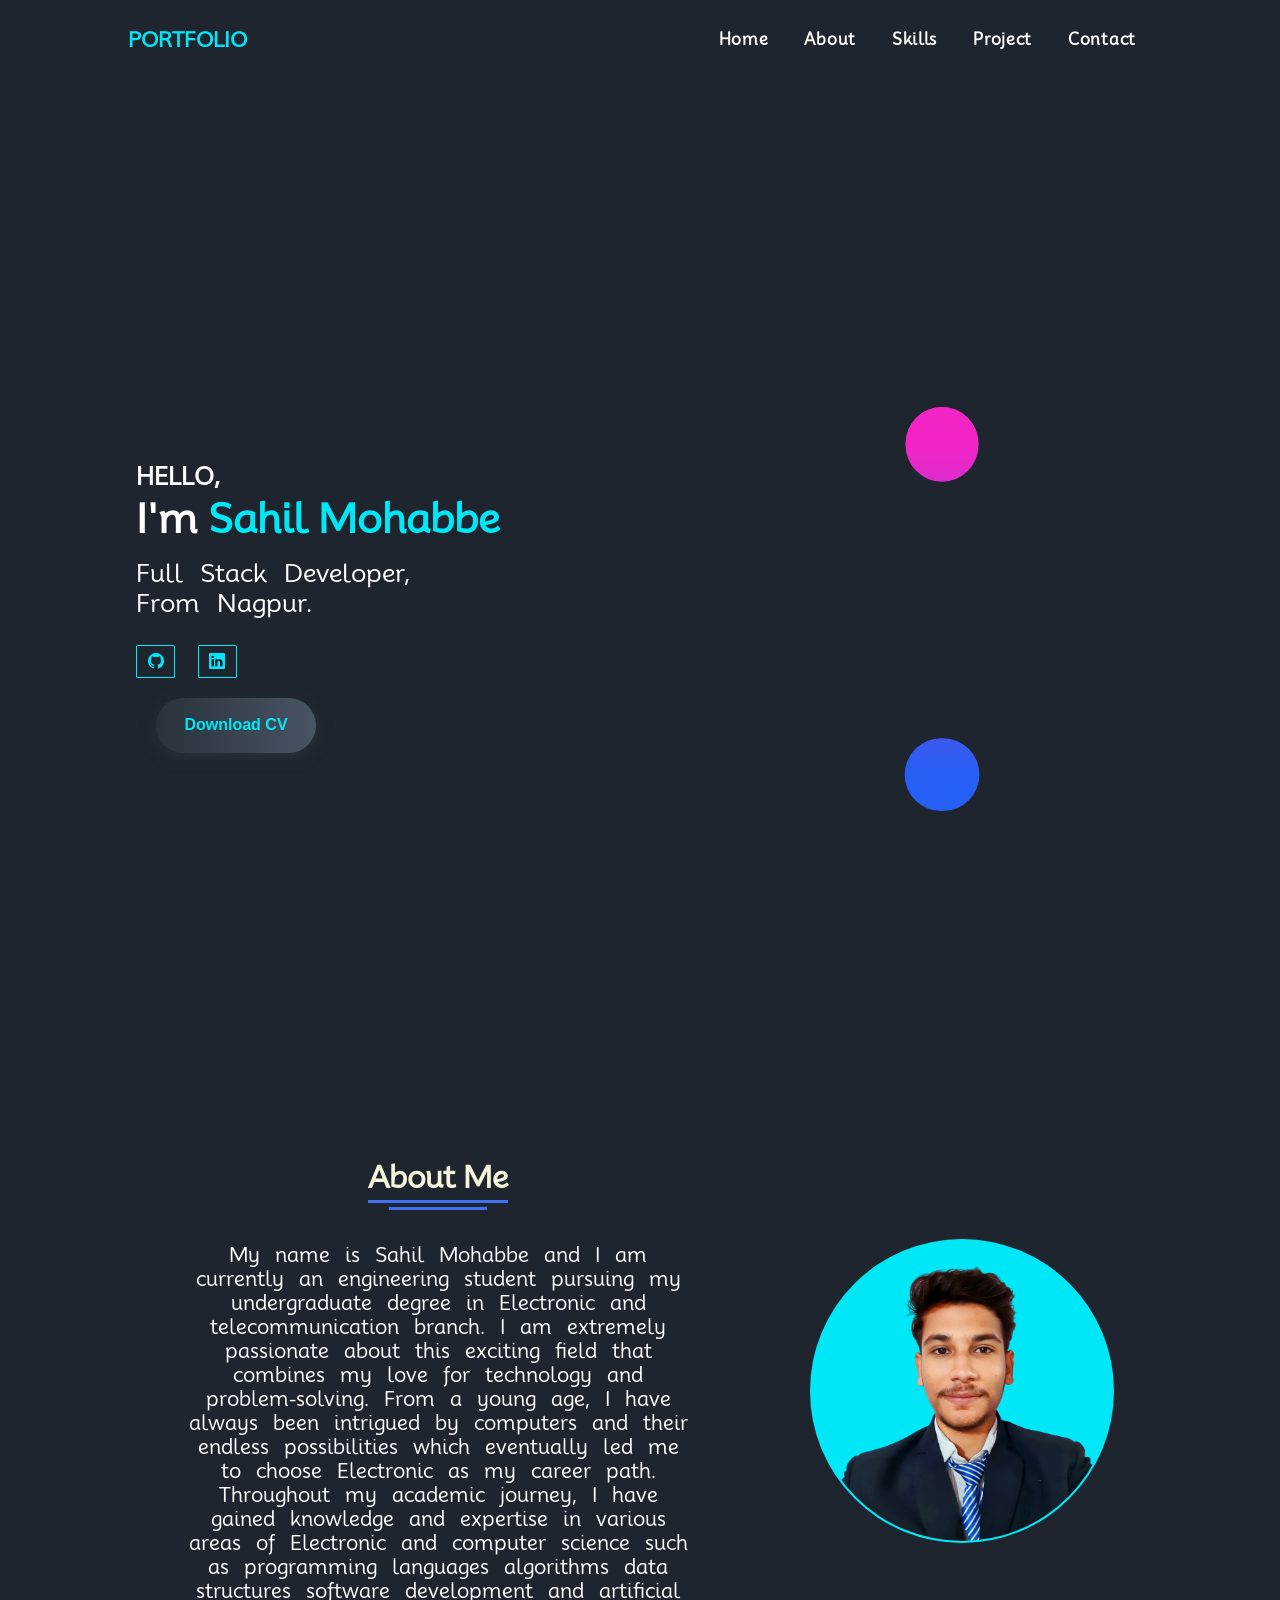
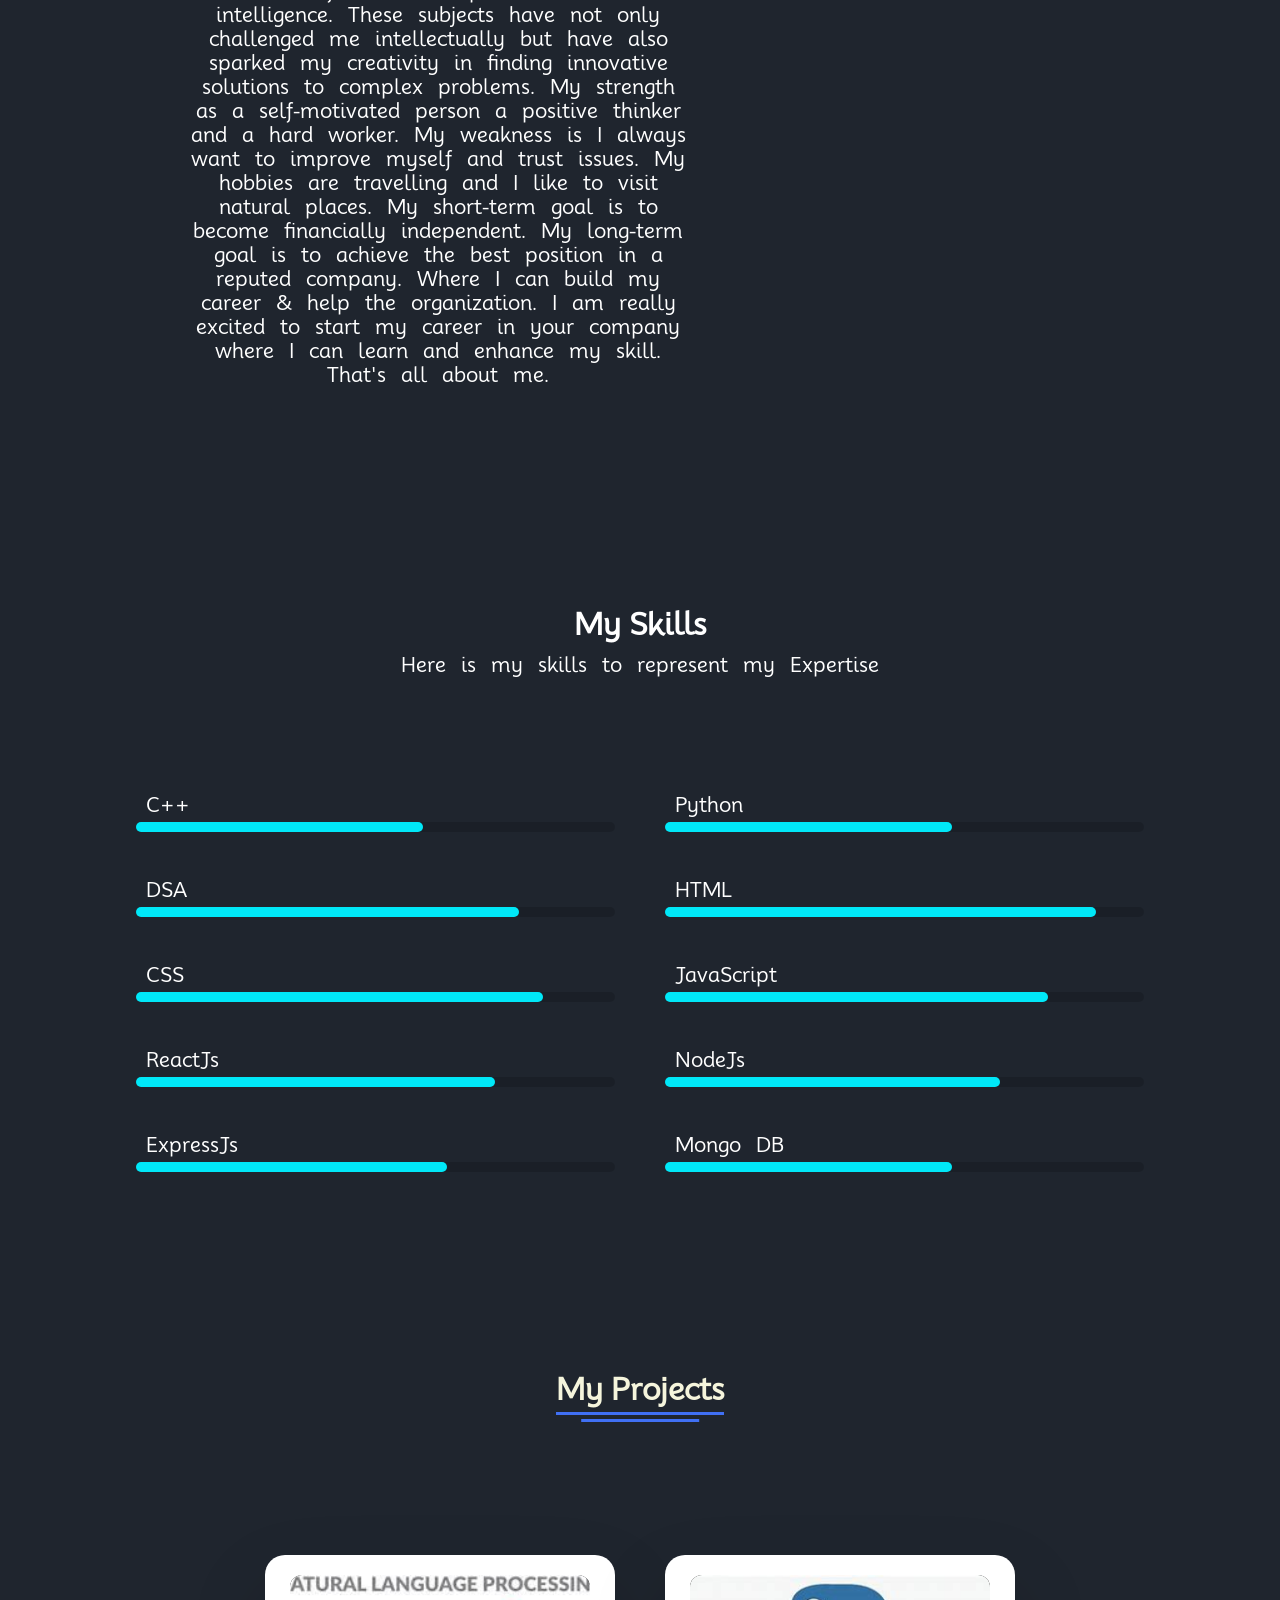
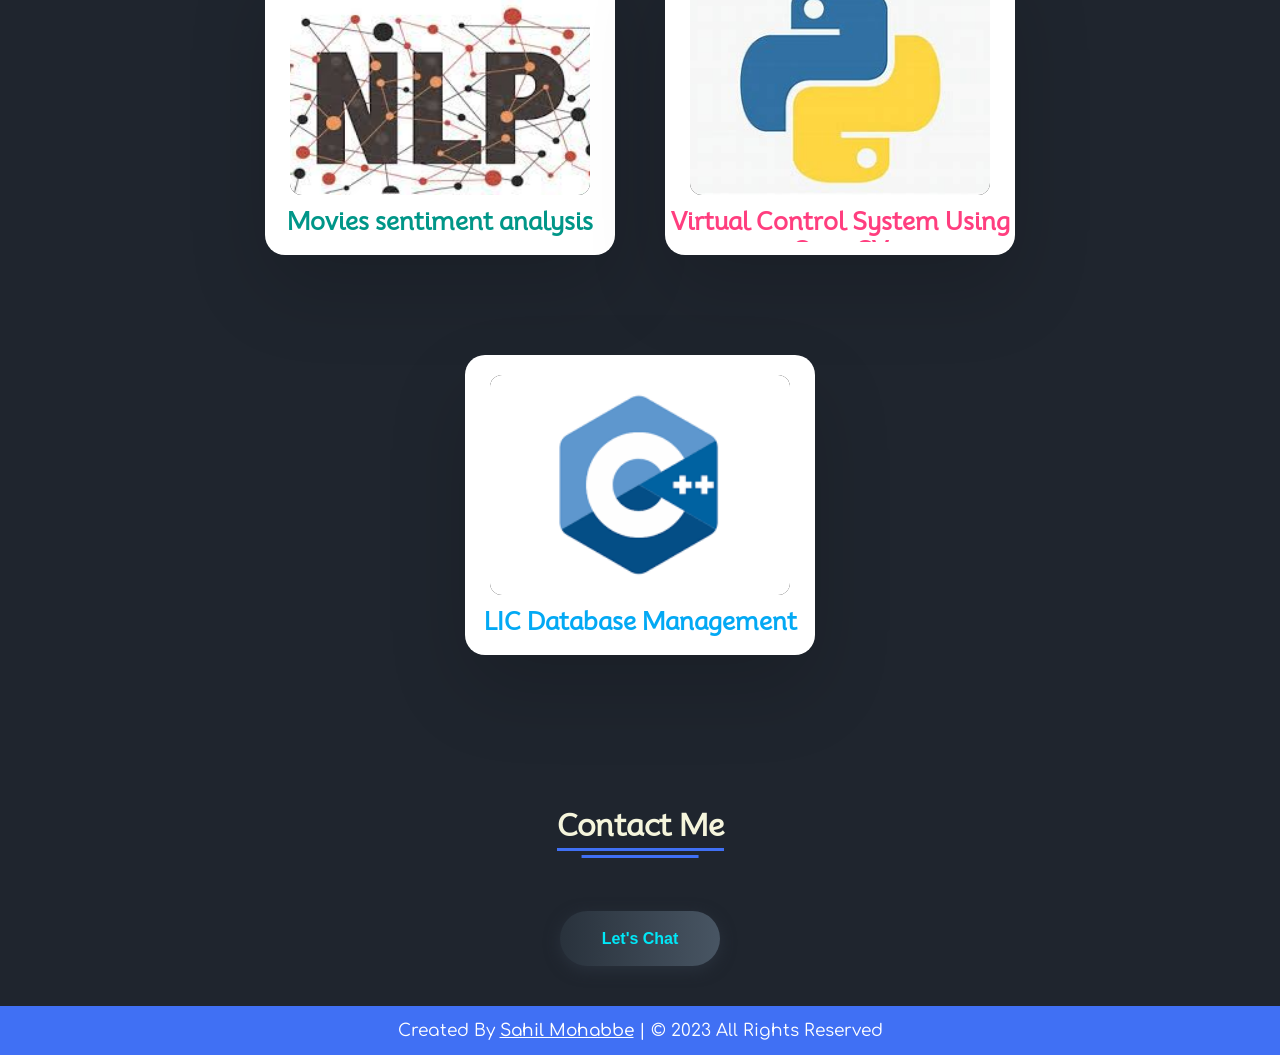
==== commit bf0fd609: "Update index.html" ====
--- a/index.html
+++ b/index.html
@@ -104,7 +104,7 @@
           <div class="skill_bar">
             <div class="info">
                 <p>C++</p>
-                <P>60%</P>
+                
             </div>
             <div class="bar">
                 <span class="mongo"></span>
@@ -113,7 +113,7 @@
         <div class="skill_bar">
           <div class="info">
               <p>Python</p>
-              <P>60%</P>
+             
           </div>
           <div class="bar">
               <span class="mongo"></span>
@@ -122,7 +122,7 @@
       <div class="skill_bar">
         <div class="info">
             <p>DSA</p>
-            <P>80%</P>
+           
         </div>
         <div class="bar">
             <span class="sass"></span>
@@ -131,7 +131,7 @@
             <div class="skill_bar">
                 <div class="info">
                     <p>HTML</p>
-                    <P>90%</P>
+                
                 </div>
                 <div class="bar">
                     <span class="html"></span>
@@ -140,7 +140,7 @@
             <div class="skill_bar">
                 <div class="info">
                     <p>CSS</p>
-                    <P>85%</P>
+                    
                 </div>
                 <div class="bar">
                     <span class="css"></span>
@@ -150,7 +150,7 @@
             <div class="skill_bar">
                 <div class="info">
                     <p>JavaScript</p>
-                    <P>80%</P>
+                    
                 </div>
                 <div class="bar">
                     <span class="js"></span>
@@ -159,7 +159,7 @@
             <div class="skill_bar">
                 <div class="info">
                     <p>ReactJs</p>
-                    <P>75%</P>
+                    
                 </div>
                 <div class="bar">
                     <span class="react"></span>
@@ -168,7 +168,7 @@
             <div class="skill_bar">
                 <div class="info">
                     <p>NodeJs</p>
-                    <P>70%</P>
+                    
                 </div>
                 <div class="bar">
                     <span class="node"></span>
@@ -177,7 +177,7 @@
             <div class="skill_bar">
                 <div class="info">
                     <p>ExpressJs</p>
-                    <P>65%</P>
+                    
                 </div>
                 <div class="bar">
                     <span class="express"></span>
@@ -186,7 +186,7 @@
             <div class="skill_bar">
                 <div class="info">
                     <p>Mongo DB</p>
-                    <P>60%</P>
+                    
                 </div>
                 <div class="bar">
                     <span class="mongo"></span>
@@ -272,4 +272,4 @@
     @import url('https://fonts.googleapis.com/css2?family=Josefin+Sans:wght@100;200;300;400;500;600;700&display=swap');
   </style> -->
 
-</html>+</html>
